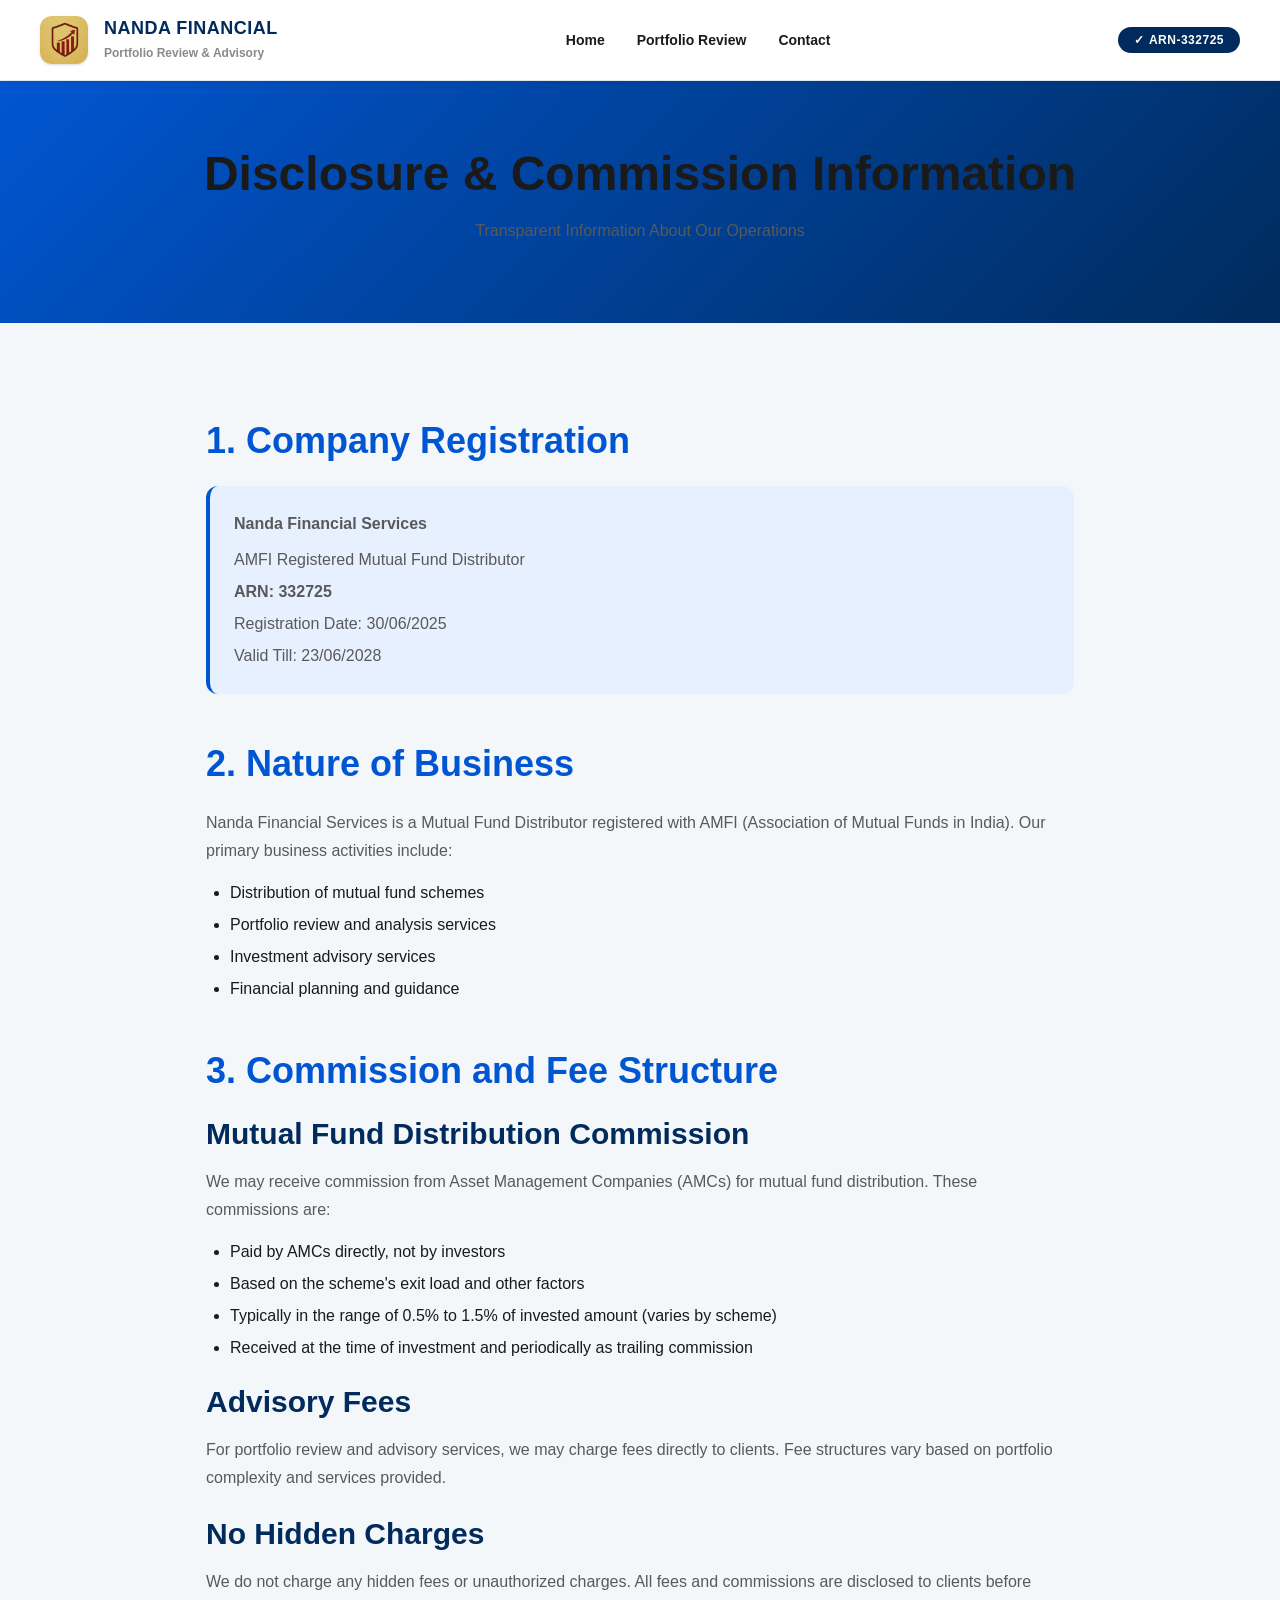
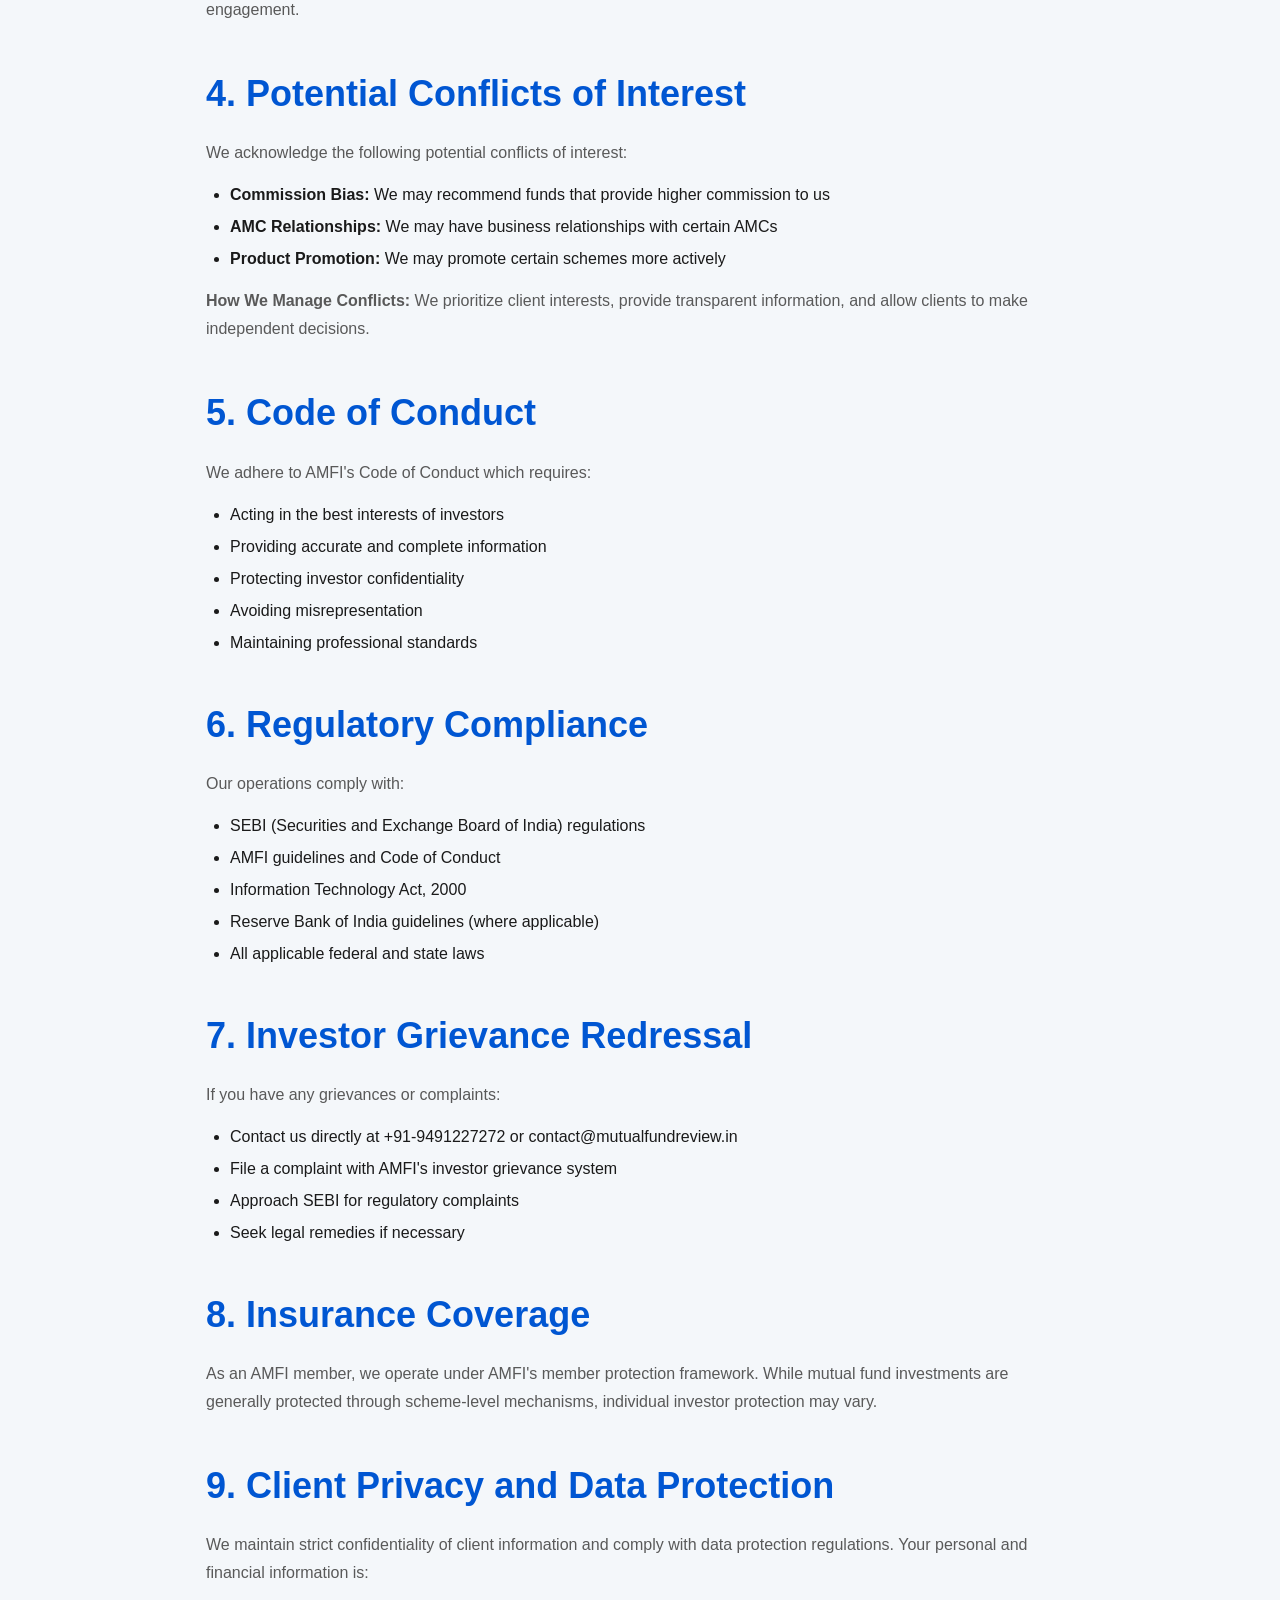
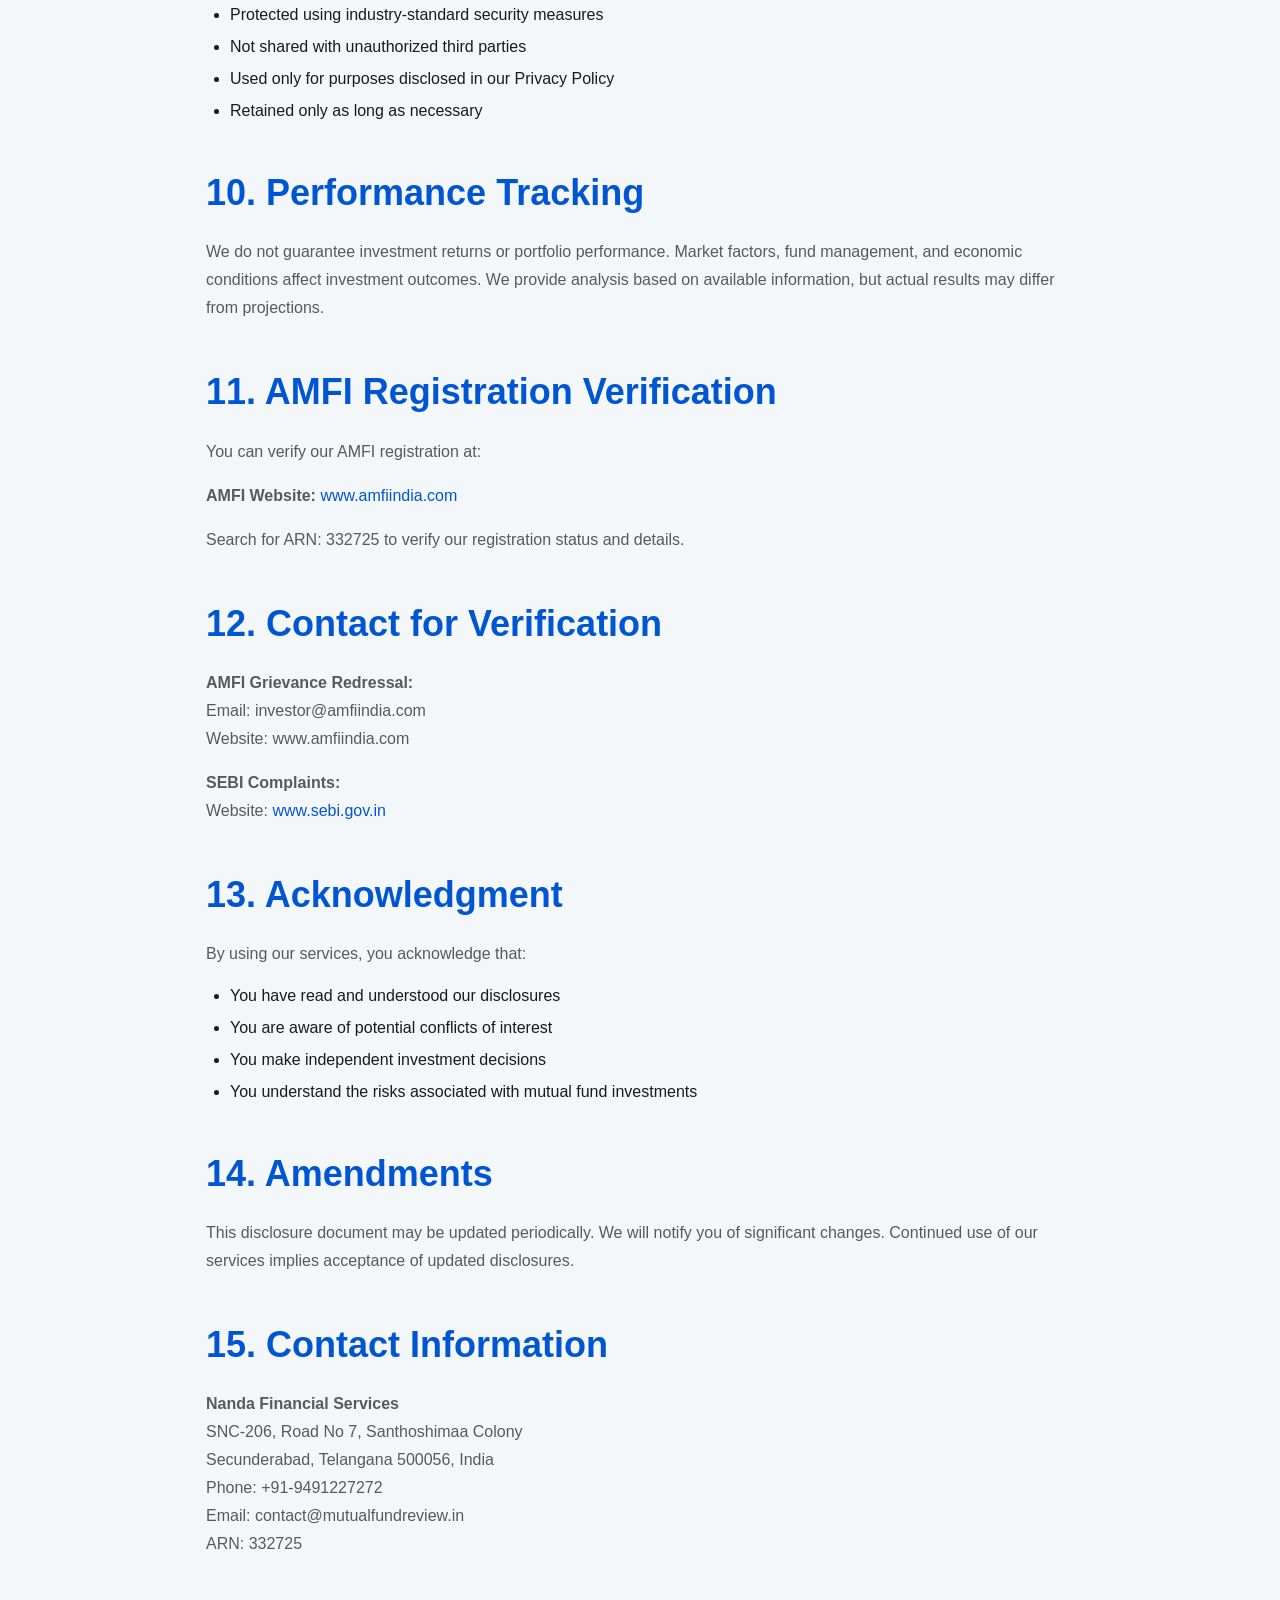
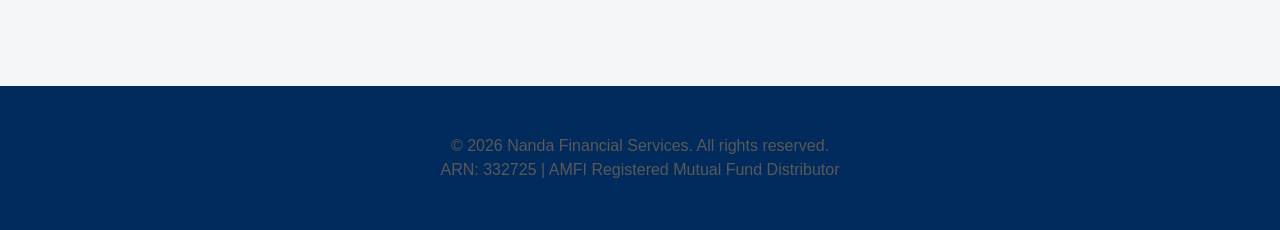
==== disclosure.html @ 4a1c80eb "Phase 6: Footer, Legal Pages, and SEO Enhancements - Create privacy-policy.html with comprehensive p" ====
<!DOCTYPE html>
<html lang="en">
<head>
    <meta charset="UTF-8">
    <meta name="viewport" content="width=device-width, initial-scale=1.0">
    <title>Disclosure & Commission Information | Nanda Financial Services</title>
    <meta name="description" content="Financial Disclosure and Commission Information for Nanda Financial Services. Transparent information about how we operate.">
    <link rel="canonical" href="https://www.mutualfundreview.in/disclosure.html">
    <link rel="stylesheet" href="css/design-system.css">
    <link rel="stylesheet" href="css/components.css">
    <link rel="stylesheet" href="css/layout.css">
    <link rel="stylesheet" href="css/navigation.css">
    <link rel="stylesheet" href="css/dark-mode.css">
    <style>
        .legal-content { max-width: 900px; margin: 0 auto; padding: var(--space-2xl) var(--space-md); }
        .legal-content h2 { margin-top: var(--space-2xl); margin-bottom: var(--space-lg); color: var(--primary); }
        .legal-content h3 { margin-top: var(--space-lg); margin-bottom: var(--space-md); color: var(--accent); }
        .legal-content p { margin-bottom: var(--space-md); line-height: var(--line-relaxed); }
        .legal-content ul { margin-left: var(--space-lg); margin-bottom: var(--space-md); }
        .legal-content li { margin-bottom: var(--space-sm); }
        .disclosure-box { background: var(--primary-light); border-left: 4px solid var(--primary); padding: var(--space-lg); border-radius: var(--radius-md); margin: var(--space-lg) 0; }
    </style>
</head>
<body>
    <header>
        <div class="header-container">
            <a href="/" class="logo-section">
                <img src="logo.jpg" alt="Nanda Financial Services Logo" style="width: 48px; height: 48px;">
                <div class="logo-text">
                    <h1>Nanda Financial</h1>
                    <p>Portfolio Review & Advisory</p>
                </div>
            </a>
            <nav class="header-nav">
                <a href="/">Home</a>
                <a href="/#portfolio-review">Portfolio Review</a>
                <a href="/#contact">Contact</a>
            </nav>
            <div class="header-cta">
                <span class="arn-badge">ARN-332725</span>
            </div>
        </div>
    </header>

    <section style="background: linear-gradient(135deg, var(--primary) 0%, var(--accent) 100%); color: var(--bg-white); padding: var(--space-3xl) var(--space-md); text-align: center;">
        <h1>Disclosure & Commission Information</h1>
        <p>Transparent Information About Our Operations</p>
    </section>

    <div class="legal-content">
        <h2>1. Company Registration</h2>
        <div class="disclosure-box">
            <p style="margin: 0;"><strong>Nanda Financial Services</strong></p>
            <p style="margin: var(--space-sm) 0 0 0;">AMFI Registered Mutual Fund Distributor</p>
            <p style="margin: var(--space-xs) 0 0 0;"><strong>ARN: 332725</strong></p>
            <p style="margin: var(--space-xs) 0 0 0;">Registration Date: 30/06/2025</p>
            <p style="margin: var(--space-xs) 0 0 0;">Valid Till: 23/06/2028</p>
        </div>

        <h2>2. Nature of Business</h2>
        <p>Nanda Financial Services is a Mutual Fund Distributor registered with AMFI (Association of Mutual Funds in India). Our primary business activities include:</p>
        <ul>
            <li>Distribution of mutual fund schemes</li>
            <li>Portfolio review and analysis services</li>
            <li>Investment advisory services</li>
            <li>Financial planning and guidance</li>
        </ul>

        <h2>3. Commission and Fee Structure</h2>
        <h3>Mutual Fund Distribution Commission</h3>
        <p>We may receive commission from Asset Management Companies (AMCs) for mutual fund distribution. These commissions are:</p>
        <ul>
            <li>Paid by AMCs directly, not by investors</li>
            <li>Based on the scheme's exit load and other factors</li>
            <li>Typically in the range of 0.5% to 1.5% of invested amount (varies by scheme)</li>
            <li>Received at the time of investment and periodically as trailing commission</li>
        </ul>

        <h3>Advisory Fees</h3>
        <p>For portfolio review and advisory services, we may charge fees directly to clients. Fee structures vary based on portfolio complexity and services provided.</p>

        <h3>No Hidden Charges</h3>
        <p>We do not charge any hidden fees or unauthorized charges. All fees and commissions are disclosed to clients before engagement.</p>

        <h2>4. Potential Conflicts of Interest</h2>
        <p>We acknowledge the following potential conflicts of interest:</p>
        <ul>
            <li><strong>Commission Bias:</strong> We may recommend funds that provide higher commission to us</li>
            <li><strong>AMC Relationships:</strong> We may have business relationships with certain AMCs</li>
            <li><strong>Product Promotion:</strong> We may promote certain schemes more actively</li>
        </ul>
        <p><strong>How We Manage Conflicts:</strong> We prioritize client interests, provide transparent information, and allow clients to make independent decisions.</p>

        <h2>5. Code of Conduct</h2>
        <p>We adhere to AMFI's Code of Conduct which requires:</p>
        <ul>
            <li>Acting in the best interests of investors</li>
            <li>Providing accurate and complete information</li>
            <li>Protecting investor confidentiality</li>
            <li>Avoiding misrepresentation</li>
            <li>Maintaining professional standards</li>
        </ul>

        <h2>6. Regulatory Compliance</h2>
        <p>Our operations comply with:</p>
        <ul>
            <li>SEBI (Securities and Exchange Board of India) regulations</li>
            <li>AMFI guidelines and Code of Conduct</li>
            <li>Information Technology Act, 2000</li>
            <li>Reserve Bank of India guidelines (where applicable)</li>
            <li>All applicable federal and state laws</li>
        </ul>

        <h2>7. Investor Grievance Redressal</h2>
        <p>If you have any grievances or complaints:</p>
        <ul>
            <li>Contact us directly at +91-9491227272 or contact@mutualfundreview.in</li>
            <li>File a complaint with AMFI's investor grievance system</li>
            <li>Approach SEBI for regulatory complaints</li>
            <li>Seek legal remedies if necessary</li>
        </ul>

        <h2>8. Insurance Coverage</h2>
        <p>As an AMFI member, we operate under AMFI's member protection framework. While mutual fund investments are generally protected through scheme-level mechanisms, individual investor protection may vary.</p>

        <h2>9. Client Privacy and Data Protection</h2>
        <p>We maintain strict confidentiality of client information and comply with data protection regulations. Your personal and financial information is:</p>
        <ul>
            <li>Protected using industry-standard security measures</li>
            <li>Not shared with unauthorized third parties</li>
            <li>Used only for purposes disclosed in our Privacy Policy</li>
            <li>Retained only as long as necessary</li>
        </ul>

        <h2>10. Performance Tracking</h2>
        <p>We do not guarantee investment returns or portfolio performance. Market factors, fund management, and economic conditions affect investment outcomes. We provide analysis based on available information, but actual results may differ from projections.</p>

        <h2>11. AMFI Registration Verification</h2>
        <p>You can verify our AMFI registration at:</p>
        <p><strong>AMFI Website:</strong> <a href="https://www.amfiindia.com" target="_blank">www.amfiindia.com</a></p>
        <p>Search for ARN: 332725 to verify our registration status and details.</p>

        <h2>12. Contact for Verification</h2>
        <p><strong>AMFI Grievance Redressal:</strong><br>
        Email: investor@amfiindia.com<br>
        Website: www.amfiindia.com</p>

        <p><strong>SEBI Complaints:</strong><br>
        Website: <a href="https://www.sebi.gov.in" target="blank">www.sebi.gov.in</a></p>

        <h2>13. Acknowledgment</h2>
        <p>By using our services, you acknowledge that:</p>
        <ul>
            <li>You have read and understood our disclosures</li>
            <li>You are aware of potential conflicts of interest</li>
            <li>You make independent investment decisions</li>
            <li>You understand the risks associated with mutual fund investments</li>
        </ul>

        <h2>14. Amendments</h2>
        <p>This disclosure document may be updated periodically. We will notify you of significant changes. Continued use of our services implies acceptance of updated disclosures.</p>

        <h2>15. Contact Information</h2>
        <p>
            <strong>Nanda Financial Services</strong><br>
            SNC-206, Road No 7, Santhoshimaa Colony<br>
            Secunderabad, Telangana 500056, India<br>
            Phone: +91-9491227272<br>
            Email: contact@mutualfundreview.in<br>
            ARN: 332725
        </p>
    </div>

    <footer style="background: var(--accent); color: var(--bg-white); padding: var(--space-2xl) var(--space-md); text-align: center; margin-top: var(--space-3xl);">
        <p style="margin: 0;">
            © 2026 Nanda Financial Services. All rights reserved.<br>
            ARN: 332725 | AMFI Registered Mutual Fund Distributor
        </p>
    </footer>
</body>
</html>
---- css/design-system.css ----
/* ========================================
   DESIGN SYSTEM - Foundation
   ======================================== */

:root {
  /* Color Palette - Financial Services Professional */
  --primary: #0056D2;           /* Professional Royal Blue - Trust */
  --primary-dark: #003fa3;      /* Darker shade for hover */
  --primary-light: #e6f0ff;     /* Light background */
  
  --secondary: #FF9900;         /* Wealth Gold - Accent */
  --secondary-dark: #cc7a00;    /* Darker shade */
  --secondary-light: #fff5e6;   /* Light background */
  
  --accent: #002B5C;            /* Deep Navy - Authority */
  --accent-light: #f0f4f8;      /* Light variant */
  
  --success: #00C853;           /* Growth Green */
  --success-dark: #008c35;      /* Darker green */
  --success-light: #e8f5e9;     /* Light background */
  
  --warning: #FFA500;           /* Warning Orange */
  --warning-light: #fff3e0;     /* Light background */
  
  --error: #d32f2f;             /* Error Red */
  --error-light: #ffebee;       /* Light background */
  
  --text-dark: #1A1A1A;         /* Primary text */
  --text-medium: #595959;       /* Secondary text */
  --text-light: #8a8a8a;        /* Tertiary text */
  --text-muted: #b0b0b0;        /* Muted text */
  
  --bg-white: #ffffff;          /* White background */
  --bg-light: #f4f7fa;          /* Light gray background */
  --bg-lighter: #fafbfc;        /* Lighter gray */
  --bg-dark: #0A192F;           /* Dark background */
  
  --border-light: #e2e8f0;      /* Light borders */
  --border-medium: #cbd5e1;     /* Medium borders */
  --border-dark: #64748b;       /* Dark borders */
  
  --glass: rgba(255, 255, 255, 0.95); /* Glassmorphism */
  --glass-dark: rgba(10, 25, 47, 0.95);
  
  /* Spacing Scale (8px base) */
  --space-xs: 0.25rem;          /* 4px */
  --space-sm: 0.5rem;           /* 8px */
  --space-md: 1rem;             /* 16px */
  --space-lg: 1.5rem;           /* 24px */
  --space-xl: 2rem;             /* 32px */
  --space-2xl: 3rem;            /* 48px */
  --space-3xl: 4rem;            /* 64px */
  --space-4xl: 6rem;            /* 96px */
  
  /* Typography Scale */
  --text-xs: 0.75rem;           /* 12px */
  --text-sm: 0.875rem;          /* 14px */
  --text-base: 1rem;            /* 16px */
  --text-lg: 1.125rem;          /* 18px */
  --text-xl: 1.25rem;           /* 20px */
  --text-2xl: 1.5rem;           /* 24px */
  --text-3xl: 1.875rem;         /* 30px */
  --text-4xl: 2.25rem;          /* 36px */
  --text-5xl: 3rem;             /* 48px */
  --text-6xl: 3.75rem;          /* 60px */
  
  /* Line Height */
  --line-tight: 1.2;
  --line-normal: 1.5;
  --line-relaxed: 1.75;
  --line-loose: 2;
  
  /* Font Weight */
  --fw-light: 300;
  --fw-normal: 400;
  --fw-medium: 500;
  --fw-semibold: 600;
  --fw-bold: 700;
  --fw-extrabold: 800;
  
  /* Border Radius */
  --radius-none: 0;
  --radius-sm: 0.375rem;        /* 6px */
  --radius-md: 0.75rem;         /* 12px */
  --radius-lg: 1.5rem;          /* 24px */
  --radius-xl: 2rem;            /* 32px */
  --radius-full: 9999px;        /* Full round */
  
  /* Shadows */
  --shadow-xs: 0 1px 2px 0 rgba(0, 0, 0, 0.05);
  --shadow-sm: 0 1px 3px 0 rgba(0, 0, 0, 0.1), 0 1px 2px 0 rgba(0, 0, 0, 0.06);
  --shadow-md: 0 4px 6px -1px rgba(0, 0, 0, 0.1), 0 2px 4px -1px rgba(0, 0, 0, 0.06);
  --shadow-lg: 0 10px 15px -3px rgba(0, 0, 0, 0.1), 0 4px 6px -2px rgba(0, 0, 0, 0.05);
  --shadow-xl: 0 20px 25px -5px rgba(0, 0, 0, 0.1), 0 10px 10px -5px rgba(0, 0, 0, 0.04);
  --shadow-2xl: 0 25px 50px -12px rgba(0, 0, 0, 0.15);
  
  /* Transitions */
  --transition-fast: 150ms cubic-bezier(0.4, 0, 0.2, 1);
  --transition-base: 200ms cubic-bezier(0.4, 0, 0.2, 1);
  --transition-slow: 300ms cubic-bezier(0.4, 0, 0.2, 1);
  
  /* Z-index Scale */
  --z-hide: -1;
  --z-base: 0;
  --z-dropdown: 100;
  --z-sticky: 500;
  --z-fixed: 1000;
  --z-modal-bg: 1100;
  --z-modal: 1200;
  --z-tooltip: 1300;
  
  /* Breakpoints (Mobile First) */
  --breakpoint-sm: 640px;       /* Small devices */
  --breakpoint-md: 768px;       /* Tablets */
  --breakpoint-lg: 1024px;      /* Desktops */
  --breakpoint-xl: 1280px;      /* Large desktops */
  --breakpoint-2xl: 1536px;     /* Extra large desktops */
}

/* Dark Mode Variables */
@media (prefers-color-scheme: dark) {
  :root {
    --text-dark: #f0f0f0;
    --text-medium: #b0b0b0;
    --text-light: #808080;
    --bg-white: #1a1a1a;
    --bg-light: #2d2d2d;
    --bg-lighter: #3a3a3a;
    --border-light: #404040;
    --border-medium: #505050;
    --glass: rgba(26, 26, 26, 0.95);
  }
}

/* Reduced Motion Support */
@media (prefers-reduced-motion: reduce) {
  :root {
    --transition-fast: 0ms;
    --transition-base: 0ms;
    --transition-slow: 0ms;
  }
}

/* ========================================
   RESET & BASE STYLES
   ======================================== */

* {
  margin: 0;
  padding: 0;
  box-sizing: border-box;
}

html {
  scroll-behavior: smooth;
  -webkit-font-smoothing: antialiased;
  -moz-osx-font-smoothing: grayscale;
}

body {
  font-family: -apple-system, BlinkMacSystemFont, 'Segoe UI', 'Roboto', 'Oxygen',
    'Ubuntu', 'Cantarell', 'Fira Sans', 'Droid Sans', 'Helvetica Neue',
    'Inter', sans-serif;
  font-size: var(--text-base);
  line-height: var(--line-normal);
  color: var(--text-dark);
  background-color: var(--bg-light);
  overflow-x: hidden;
}

/* Typography */
h1, h2, h3, h4, h5, h6 {
  font-weight: var(--fw-bold);
  line-height: var(--line-tight);
  color: var(--text-dark);
  margin-bottom: var(--space-md);
}

h1 { font-size: var(--text-5xl); }
h2 { font-size: var(--text-4xl); }
h3 { font-size: var(--text-3xl); }
h4 { font-size: var(--text-2xl); }
h5 { font-size: var(--text-xl); }
h6 { font-size: var(--text-lg); }

p {
  margin-bottom: var(--space-md);
  color: var(--text-medium);
}

a {
  color: var(--primary);
  text-decoration: none;
  transition: color var(--transition-base);
}

a:hover {
  color: var(--primary-dark);
  text-decoration: underline;
}

strong, b {
  font-weight: var(--fw-bold);
}

em, i {
  font-style: italic;
}

code, pre {
  font-family: 'Monaco', 'Courier New', monospace;
  background-color: var(--bg-lighter);
  padding: var(--space-xs) var(--space-sm);
  border-radius: var(--radius-sm);
  font-size: var(--text-sm);
}

pre {
  padding: var(--space-md);
  overflow-x: auto;
}

ul, ol {
  margin-left: var(--space-lg);
  margin-bottom: var(--space-md);
}

li {
  margin-bottom: var(--space-sm);
}

img {
  max-width: 100%;
  height: auto;
  display: block;
}

button, input, textarea, select {
  font-family: inherit;
  font-size: inherit;
}

button {
  cursor: pointer;
}

input:focus,
textarea:focus,
select:focus,
button:focus {
  outline: 2px solid var(--primary);
  outline-offset: 2px;
}

/* Utility Classes */
.container {
  width: 100%;
  max-width: 1200px;
  margin-left: auto;
  margin-right: auto;
  padding-left: var(--space-md);
  padding-right: var(--space-md);
}

.container-sm {
  max-width: 640px;
}

.container-md {
  max-width: 896px;
}

.container-lg {
  max-width: 1200px;
}

.sr-only {
  position: absolute;
  width: 1px;
  height: 1px;
  padding: 0;
  margin: -1px;
  overflow: hidden;
  clip: rect(0, 0, 0, 0);
  white-space: nowrap;
  border-width: 0;
}

.visually-hidden {
  display: none !important;
}

/* Focus Visible (keyboard navigation) */
:focus-visible {
  outline: 2px solid var(--primary);
  outline-offset: 2px;
}

button:focus-visible,
a:focus-visible,
input:focus-visible {
  outline: 2px solid var(--primary);
  outline-offset: 2px;
}
---- css/components.css ----
/* ========================================
   COMPONENTS - Reusable UI Elements
   ======================================== */

/* ========== BUTTONS ========== */

.btn {
  display: inline-flex;
  align-items: center;
  justify-content: center;
  gap: var(--space-sm);
  padding: var(--space-md) var(--space-lg);
  font-size: var(--text-base);
  font-weight: var(--fw-semibold);
  border-radius: var(--radius-md);
  border: 2px solid transparent;
  cursor: pointer;
  transition: all var(--transition-base);
  text-decoration: none;
  white-space: nowrap;
  user-select: none;
}

.btn:disabled {
  opacity: 0.5;
  cursor: not-allowed;
}

/* Primary Button */
.btn-primary {
  background-color: var(--primary);
  color: var(--bg-white);
  box-shadow: var(--shadow-md);
}

.btn-primary:hover:not(:disabled) {
  background-color: var(--primary-dark);
  transform: translateY(-2px);
  box-shadow: var(--shadow-lg);
}

.btn-primary:active:not(:disabled) {
  transform: translateY(0);
}

/* Secondary Button */
.btn-secondary {
  background-color: var(--bg-light);
  color: var(--primary);
  border-color: var(--primary);
}

.btn-secondary:hover:not(:disabled) {
  background-color: var(--primary-light);
}

/* WhatsApp Button */
.btn-whatsapp {
  background-color: #25D366;
  color: var(--bg-white);
  box-shadow: var(--shadow-md);
}

.btn-whatsapp:hover:not(:disabled) {
  background-color: #1da851;
  transform: translateY(-2px);
  box-shadow: var(--shadow-lg);
}

/* Ghost Button */
.btn-ghost {
  background-color: transparent;
  color: var(--primary);
  border-color: var(--primary);
}

.btn-ghost:hover:not(:disabled) {
  background-color: var(--primary-light);
}

/* Button Sizes */
.btn-sm {
  padding: var(--space-sm) var(--space-md);
  font-size: var(--text-sm);
}

.btn-lg {
  padding: var(--space-lg) var(--space-xl);
  font-size: var(--text-lg);
}

.btn-block {
  width: 100%;
}

/* Loading State */
.btn.is-loading {
  position: relative;
  color: transparent;
}

.btn.is-loading::after {
  content: '';
  position: absolute;
  width: 16px;
  height: 16px;
  border: 2px solid currentColor;
  border-right-color: transparent;
  border-radius: 50%;
  animation: spin 0.6s linear infinite;
}

@keyframes spin {
  to { transform: rotate(360deg); }
}

/* ========== CARDS ========== */

.card {
  background-color: var(--bg-white);
  border-radius: var(--radius-lg);
  padding: var(--space-xl);
  box-shadow: var(--shadow-sm);
  border: 1px solid var(--border-light);
  transition: all var(--transition-base);
}

.card:hover {
  box-shadow: var(--shadow-md);
  transform: translateY(-4px);
}

.card-header {
  margin-bottom: var(--space-lg);
  padding-bottom: var(--space-lg);
  border-bottom: 1px solid var(--border-light);
}

.card-header h3 {
  margin-bottom: var(--space-sm);
}

.card-header p {
  font-size: var(--text-sm);
  color: var(--text-light);
  margin-bottom: 0;
}

.card-body {
  margin-bottom: var(--space-lg);
}

.card-footer {
  padding-top: var(--space-lg);
  border-top: 1px solid var(--border-light);
}

/* Card Variants */
.card-primary {
  border-left: 4px solid var(--primary);
}

.card-success {
  border-left: 4px solid var(--success);
}

.card-warning {
  border-left: 4px solid var(--warning);
}

.card-error {
  border-left: 4px solid var(--error);
}

/* ========== FORMS ========== */

.form-group {
  margin-bottom: var(--space-lg);
}

.form-group:last-child {
  margin-bottom: 0;
}

label {
  display: block;
  font-size: var(--text-sm);
  font-weight: var(--fw-semibold);
  margin-bottom: var(--space-sm);
  color: var(--text-dark);
}

label .required {
  color: var(--error);
}

input[type='text'],
input[type='email'],
input[type='tel'],
input[type='number'],
input[type='date'],
input[type='password'],
textarea,
select {
  width: 100%;
  padding: var(--space-md);
  font-size: var(--text-base);
  border: 2px solid var(--border-light);
  border-radius: var(--radius-md);
  background-color: var(--bg-white);
  color: var(--text-dark);
  transition: all var(--transition-base);
}

input[type='text']:focus,
input[type='email']:focus,
input[type='tel']:focus,
input[type='number']:focus,
input[type='date']:focus,
input[type='password']:focus,
textarea:focus,
select:focus {
  border-color: var(--primary);
  background-color: var(--primary-light);
}

input[type='text']:disabled,
input[type='email']:disabled,
textarea:disabled,
select:disabled {
  background-color: var(--bg-lighter);
  color: var(--text-light);
  cursor: not-allowed;
}

textarea {
  resize: vertical;
  min-height: 120px;
  font-family: inherit;
}

/* Form Error State */
.form-group.error input,
.form-group.error textarea,
.form-group.error select {
  border-color: var(--error);
}

.form-error {
  display: block;
  font-size: var(--text-sm);
  color: var(--error);
  margin-top: var(--space-xs);
}

.form-help {
  display: block;
  font-size: var(--text-sm);
  color: var(--text-light);
  margin-top: var(--space-xs);
}

/* Checkbox & Radio */
.checkbox-group,
.radio-group {
  margin-bottom: var(--space-lg);
}

.checkbox-item,
.radio-item {
  display: flex;
  align-items: center;
  margin-bottom: var(--space-md);
}

input[type='checkbox'],
input[type='radio'] {
  width: 20px;
  height: 20px;
  margin-right: var(--space-md);
  cursor: pointer;
}

.checkbox-item label,
.radio-item label {
  margin-bottom: 0;
  cursor: pointer;
}

/* ========== ALERTS ========== */

.alert {
  padding: var(--space-md) var(--space-lg);
  border-radius: var(--radius-md);
  margin-bottom: var(--space-lg);
  display: flex;
  align-items: flex-start;
  gap: var(--space-md);
}

.alert-success {
  background-color: var(--success-light);
  color: var(--success-dark);
  border-left: 4px solid var(--success);
}

.alert-warning {
  background-color: var(--warning-light);
  color: #8b4e1f;
  border-left: 4px solid var(--warning);
}

.alert-error {
  background-color: var(--error-light);
  color: #c62828;
  border-left: 4px solid var(--error);
}

.alert-info {
  background-color: var(--primary-light);
  color: #003fa3;
  border-left: 4px solid var(--primary);
}

.alert-icon {
  flex-shrink: 0;
  width: 24px;
  height: 24px;
  display: flex;
  align-items: center;
  justify-content: center;
}

.alert-content {
  flex: 1;
}

.alert-close {
  flex-shrink: 0;
  background: none;
  border: none;
  font-size: var(--text-lg);
  cursor: pointer;
  padding: 0;
  color: inherit;
}

/* ========== BADGES ========== */

.badge {
  display: inline-block;
  padding: var(--space-xs) var(--space-md);
  font-size: var(--text-xs);
  font-weight: var(--fw-semibold);
  border-radius: var(--radius-full);
  white-space: nowrap;
  text-transform: uppercase;
  letter-spacing: 0.5px;
}

.badge-primary {
  background-color: var(--primary-light);
  color: var(--primary);
}

.badge-success {
  background-color: var(--success-light);
  color: var(--success);
}

.badge-warning {
  background-color: var(--warning-light);
  color: var(--warning);
}

.badge-error {
  background-color: var(--error-light);
  color: var(--error);
}

.badge-secondary {
  background-color: var(--bg-lighter);
  color: var(--text-medium);
}

/* ========== PROGRESS BAR ========== */

.progress {
  width: 100%;
  height: 8px;
  background-color: var(--bg-lighter);
  border-radius: var(--radius-full);
  overflow: hidden;
  margin-bottom: var(--space-lg);
}

.progress-bar {
  height: 100%;
  background-color: var(--primary);
  border-radius: var(--radius-full);
  transition: width var(--transition-base);
  width: 0%;
}

.progress-bar.success {
  background-color: var(--success);
}

.progress-bar.warning {
  background-color: var(--warning);
}

.progress-bar.error {
  background-color: var(--error);
}

/* ========== TOOLTIPS ========== */

.tooltip {
  position: relative;
  display: inline-block;
}

.tooltip .tooltip-text {
  visibility: hidden;
  background-color: var(--text-dark);
  color: var(--bg-white);
  text-align: center;
  padding: var(--space-sm) var(--space-md);
  border-radius: var(--radius-sm);
  position: absolute;
  z-index: var(--z-tooltip);
  bottom: 125%;
  left: 50%;
  transform: translateX(-50%);
  white-space: nowrap;
  font-size: var(--text-sm);
  box-shadow: var(--shadow-md);
  opacity: 0;
  transition: opacity var(--transition-base);
}

.tooltip .tooltip-text::after {
  content: '';
  position: absolute;
  top: 100%;
  left: 50%;
  transform: translateX(-50%);
  border: 5px solid transparent;
  border-top-color: var(--text-dark);
}

.tooltip:hover .tooltip-text {
  visibility: visible;
  opacity: 1;
}

/* ========== TAGS ========== */

.tag {
  display: inline-block;
  padding: var(--space-xs) var(--space-md);
  font-size: var(--text-sm);
  border-radius: var(--radius-full);
  background-color: var(--bg-lighter);
  color: var(--text-dark);
  white-space: nowrap;
}

.tag-primary {
  background-color: var(--primary-light);
  color: var(--primary);
}

.tag-success {
  background-color: var(--success-light);
  color: var(--success);
}
---- css/layout.css ----
/* ========================================
   LAYOUT - Grid, Flexbox, Responsive
   ======================================== */

/* ========== GRID SYSTEM ========== */

.grid {
  display: grid;
  gap: var(--space-lg);
}

.grid-cols-1 {
  grid-template-columns: repeat(1, minmax(0, 1fr));
}

.grid-cols-2 {
  grid-template-columns: repeat(2, minmax(0, 1fr));
}

.grid-cols-3 {
  grid-template-columns: repeat(3, minmax(0, 1fr));
}

.grid-cols-4 {
  grid-template-columns: repeat(4, minmax(0, 1fr));
}

.grid-auto {
  grid-template-columns: repeat(auto-fit, minmax(300px, 1fr));
}

.grid-auto-sm {
  grid-template-columns: repeat(auto-fit, minmax(200px, 1fr));
}

.grid-auto-lg {
  grid-template-columns: repeat(auto-fit, minmax(400px, 1fr));
}

.gap-xs {
  gap: var(--space-xs);
}

.gap-sm {
  gap: var(--space-sm);
}

.gap-md {
  gap: var(--space-md);
}

.gap-lg {
  gap: var(--space-lg);
}

.gap-xl {
  gap: var(--space-xl);
}

/* ========== FLEXBOX ========== */

.flex {
  display: flex;
}

.flex-col {
  flex-direction: column;
}

.flex-row {
  flex-direction: row;
}

.flex-wrap {
  flex-wrap: wrap;
}

.flex-nowrap {
  flex-wrap: nowrap;
}

.justify-start {
  justify-content: flex-start;
}

.justify-center {
  justify-content: center;
}

.justify-end {
  justify-content: flex-end;
}

.justify-between {
  justify-content: space-between;
}

.justify-around {
  justify-content: space-around;
}

.justify-evenly {
  justify-content: space-evenly;
}

.items-start {
  align-items: flex-start;
}

.items-center {
  align-items: center;
}

.items-end {
  align-items: flex-end;
}

.items-baseline {
  align-items: baseline;
}

.items-stretch {
  align-items: stretch;
}

.flex-1 {
  flex: 1;
}

.flex-auto {
  flex: auto;
}

.flex-none {
  flex: none;
}

/* ========== SPACING ========== */

.m-0 { margin: 0; }
.m-xs { margin: var(--space-xs); }
.m-sm { margin: var(--space-sm); }
.m-md { margin: var(--space-md); }
.m-lg { margin: var(--space-lg); }
.m-xl { margin: var(--space-xl); }

.mt-0 { margin-top: 0; }
.mt-xs { margin-top: var(--space-xs); }
.mt-sm { margin-top: var(--space-sm); }
.mt-md { margin-top: var(--space-md); }
.mt-lg { margin-top: var(--space-lg); }
.mt-xl { margin-top: var(--space-xl); }
.mt-2xl { margin-top: var(--space-2xl); }
.mt-3xl { margin-top: var(--space-3xl); }

.mb-0 { margin-bottom: 0; }
.mb-xs { margin-bottom: var(--space-xs); }
.mb-sm { margin-bottom: var(--space-sm); }
.mb-md { margin-bottom: var(--space-md); }
.mb-lg { margin-bottom: var(--space-lg); }
.mb-xl { margin-bottom: var(--space-xl); }
.mb-2xl { margin-bottom: var(--space-2xl); }

.mx-auto {
  margin-left: auto;
  margin-right: auto;
}

.px-sm { padding-left: var(--space-sm); padding-right: var(--space-sm); }
.px-md { padding-left: var(--space-md); padding-right: var(--space-md); }
.px-lg { padding-left: var(--space-lg); padding-right: var(--space-lg); }
.px-xl { padding-left: var(--space-xl); padding-right: var(--space-xl); }

.py-sm { padding-top: var(--space-sm); padding-bottom: var(--space-sm); }
.py-md { padding-top: var(--space-md); padding-bottom: var(--space-md); }
.py-lg { padding-top: var(--space-lg); padding-bottom: var(--space-lg); }
.py-xl { padding-top: var(--space-xl); padding-bottom: var(--space-xl); }
.py-2xl { padding-top: var(--space-2xl); padding-bottom: var(--space-2xl); }

/* ========== DISPLAY ========== */

.block {
  display: block;
}

.inline-block {
  display: inline-block;
}

.inline {
  display: inline;
}

.hidden {
  display: none;
}

.visible {
  visibility: visible;
}

.invisible {
  visibility: hidden;
}

/* ========== SECTIONS ========== */

section {
  padding: var(--space-3xl) var(--space-md);
}

section.hero {
  padding: var(--space-4xl) var(--space-md);
}

section.small {
  padding: var(--space-2xl) var(--space-md);
}

/* ========== RESPONSIVE UTILITIES ========== */

/* Mobile First: Show by default, hide larger screens */
.hide-sm {
  display: block;
}

.show-md {
  display: none;
}

.show-lg {
  display: none;
}

/* Tablet and up */
@media (min-width: 768px) {
  .grid-cols-2 {
    grid-template-columns: repeat(2, minmax(0, 1fr));
  }
  
  .show-md {
    display: block;
  }
  
  .hide-md {
    display: none;
  }
  
  section {
    padding: var(--space-3xl) var(--space-xl);
  }
  
  section.hero {
    padding: var(--space-4xl) var(--space-xl);
  }
}

/* Desktop and up */
@media (min-width: 1024px) {
  .grid-cols-3 {
    grid-template-columns: repeat(3, minmax(0, 1fr));
  }
  
  .show-lg {
    display: block;
  }
  
  .hide-lg {
    display: none;
  }
  
  section {
    padding: var(--space-4xl) var(--space-2xl);
  }
  
  section.hero {
    padding: var(--space-4xl) var(--space-2xl);
  }
}

/* ========== TEXT UTILITIES ========== */

.text-center {
  text-align: center;
}

.text-left {
  text-align: left;
}

.text-right {
  text-align: right;
}

.text-justify {
  text-align: justify;
}

.text-primary {
  color: var(--primary);
}

.text-secondary {
  color: var(--secondary);
}

.text-success {
  color: var(--success);
}

.text-error {
  color: var(--error);
}

.text-muted {
  color: var(--text-light);
}

.text-xs {
  font-size: var(--text-xs);
}

.text-sm {
  font-size: var(--text-sm);
}

.text-base {
  font-size: var(--text-base);
}

.text-lg {
  font-size: var(--text-lg);
}

.text-xl {
  font-size: var(--text-xl);
}

.text-2xl {
  font-size: var(--text-2xl);
}

.text-bold {
  font-weight: var(--fw-bold);
}

.text-semibold {
  font-weight: var(--fw-semibold);
}

.text-normal {
  font-weight: var(--fw-normal);
}

.line-clamp-1 {
  overflow: hidden;
  display: -webkit-box;
  -webkit-line-clamp: 1;
  -webkit-box-orient: vertical;
}

.line-clamp-2 {
  overflow: hidden;
  display: -webkit-box;
  -webkit-line-clamp: 2;
  -webkit-box-orient: vertical;
}

/* ========== BACKGROUND ========== */

.bg-white {
  background-color: var(--bg-white);
}

.bg-light {
  background-color: var(--bg-light);
}

.bg-primary {
  background-color: var(--primary);
  color: var(--bg-white);
}

.bg-success {
  background-color: var(--success);
  color: var(--bg-white);
}

.bg-gradient {
  background: linear-gradient(135deg, var(--primary) 0%, var(--accent) 100%);
  color: var(--bg-white);
}

/* ========== BORDER ========== */

.border {
  border: 1px solid var(--border-light);
}

.border-top {
  border-top: 1px solid var(--border-light);
}

.border-bottom {
  border-bottom: 1px solid var(--border-light);
}

.border-left {
  border-left: 4px solid var(--border-light);
}

.border-primary {
  border-color: var(--primary);
}

.rounded {
  border-radius: var(--radius-md);
}

.rounded-lg {
  border-radius: var(--radius-lg);
}

.rounded-full {
  border-radius: var(--radius-full);
}

/* ========== SHADOWS ========== */

.shadow-sm {
  box-shadow: var(--shadow-sm);
}

.shadow-md {
  box-shadow: var(--shadow-md);
}

.shadow-lg {
  box-shadow: var(--shadow-lg);
}

/* ========== OVERFLOW ========== */

.overflow-hidden {
  overflow: hidden;
}

.overflow-auto {
  overflow: auto;
}

.overflow-x-auto {
  overflow-x: auto;
}

/* ========== MAX-WIDTH ========== */

.max-w-sm {
  max-width: 640px;
}

.max-w-md {
  max-width: 896px;
}

.max-w-lg {
  max-width: 1200px;
}

.max-w-full {
  max-width: 100%;
}
---- css/navigation.css ----
/* ========================================
   NAVIGATION - Header & Mobile Menu
   ======================================== */

header {
  background: var(--glass);
  backdrop-filter: blur(12px);
  padding: var(--space-md) var(--space-md);
  position: sticky;
  top: 0;
  z-index: var(--z-sticky);
  border-bottom: 1px solid var(--border-light);
  box-shadow: 0 2px 8px rgba(0, 0, 0, 0.05);
  transition: all var(--transition-base);
}

header.scrolled {
  box-shadow: var(--shadow-md);
}

.header-container {
  max-width: 1200px;
  margin: 0 auto;
  display: flex;
  justify-content: space-between;
  align-items: center;
  gap: var(--space-lg);
}

/* Logo Section */
.logo-section {
  display: flex;
  align-items: center;
  gap: var(--space-md);
  flex-shrink: 0;
  text-decoration: none;
  color: var(--accent);
  transition: opacity var(--transition-base);
}

.logo-section:hover {
  opacity: 0.8;
}

.logo-section img {
  width: 48px;
  height: 48px;
  border-radius: var(--radius-md);
  box-shadow: var(--shadow-sm);
  object-fit: contain;
}

.logo-text {
  display: flex;
  flex-direction: column;
  gap: var(--space-xs);
}

.logo-text h1 {
  font-size: var(--text-base);
  font-weight: var(--fw-extrabold);
  text-transform: uppercase;
  letter-spacing: 0.5px;
  margin: 0;
  color: var(--accent);
}

.logo-text p {
  font-size: var(--text-xs);
  color: var(--text-light);
  font-weight: var(--fw-semibold);
  margin: 0;
}

/* Desktop Navigation */
.header-nav {
  display: none;
  gap: var(--space-xl);
  align-items: center;
}

.header-nav a {
  font-size: var(--text-sm);
  font-weight: var(--fw-semibold);
  color: var(--text-dark);
  text-decoration: none;
  position: relative;
  transition: color var(--transition-base);
  white-space: nowrap;
}

.header-nav a::after {
  content: '';
  position: absolute;
  bottom: -4px;
  left: 0;
  width: 0;
  height: 2px;
  background-color: var(--primary);
  transition: width var(--transition-base);
}

.header-nav a:hover {
  color: var(--primary);
}

.header-nav a:hover::after {
  width: 100%;
}

/* Mobile Menu Button */
.menu-toggle {
  display: flex;
  flex-direction: column;
  justify-content: center;
  align-items: center;
  width: 40px;
  height: 40px;
  background: none;
  border: none;
  cursor: pointer;
  gap: 6px;
  padding: 0;
  z-index: var(--z-fixed) + 1;
}

.menu-toggle span {
  width: 24px;
  height: 2px;
  background-color: var(--text-dark);
  border-radius: 1px;
  transition: all var(--transition-base);
  transform-origin: center;
}

.menu-toggle.active span:nth-child(1) {
  transform: rotate(45deg) translateY(10px);
}

.menu-toggle.active span:nth-child(2) {
  opacity: 0;
}

.menu-toggle.active span:nth-child(3) {
  transform: rotate(-45deg) translateY(-10px);
}

/* Mobile Navigation Menu */
.mobile-menu {
  display: none;
  position: fixed;
  top: 60px;
  left: 0;
  right: 0;
  bottom: 0;
  background-color: var(--bg-white);
  z-index: var(--z-sticky) - 1;
  overflow-y: auto;
  padding: var(--space-lg) var(--space-md);
}

.mobile-menu.active {
  display: block;
  animation: slideDown var(--transition-base);
}

@keyframes slideDown {
  from {
    opacity: 0;
    transform: translateY(-10px);
  }
  to {
    opacity: 1;
    transform: translateY(0);
  }
}

.mobile-menu-nav {
  display: flex;
  flex-direction: column;
  gap: var(--space-md);
  margin-bottom: var(--space-2xl);
}

.mobile-menu-nav a {
  font-size: var(--text-lg);
  font-weight: var(--fw-semibold);
  color: var(--text-dark);
  text-decoration: none;
  padding: var(--space-md) 0;
  border-bottom: 1px solid var(--border-light);
  transition: color var(--transition-base);
  display: block;
}

.mobile-menu-nav a:hover {
  color: var(--primary);
}

.mobile-menu-cta {
  display: flex;
  flex-direction: column;
  gap: var(--space-md);
  padding-top: var(--space-xl);
  border-top: 1px solid var(--border-light);
}

/* Header CTA */
.header-cta {
  display: flex;
  align-items: center;
  gap: var(--space-md);
  flex-shrink: 0;
}

.arn-badge {
  display: inline-flex;
  align-items: center;
  gap: var(--space-xs);
  background: var(--accent);
  color: var(--bg-white);
  padding: var(--space-xs) var(--space-md);
  border-radius: var(--radius-full);
  font-size: var(--text-xs);
  font-weight: var(--fw-semibold);
  text-transform: uppercase;
  letter-spacing: 0.5px;
  white-space: nowrap;
}

.arn-badge::before {
  content: '✓';
  font-weight: bold;
}

/* Doodle Bar - Announcement */
.doodle-bar {
  background: linear-gradient(90deg, #fff5f0 0%, #fffbe6 100%);
  padding: var(--space-md);
  text-align: center;
  font-size: var(--text-sm);
  font-weight: var(--fw-semibold);
  color: #856404;
  border-bottom: 1px solid var(--border-light);
  animation: slideDown var(--transition-slow);
}

.doodle-bar.hidden {
  display: none;
}

/* Responsive: Tablet and up */
@media (min-width: 768px) {
  header {
    padding: var(--space-md) var(--space-xl);
  }
  
  .header-container {
    gap: var(--space-2xl);
  }
  
  .logo-text h1 {
    font-size: var(--text-lg);
  }
  
  .header-nav {
    display: flex;
  }
  
  .menu-toggle {
    display: none;
  }
  
  .mobile-menu {
    display: none !important;
  }
  
  .header-cta {
    gap: var(--space-lg);
  }
}

/* Sticky Mobile CTA Button */
.sticky-cta {
  position: fixed;
  bottom: 0;
  left: 0;
  right: 0;
  background: var(--primary);
  color: var(--bg-white);
  padding: var(--space-md);
  text-align: center;
  z-index: var(--z-fixed);
  box-shadow: var(--shadow-lg);
  animation: slideUp var(--transition-base);
  display: none;
}

.sticky-cta.active {
  display: block;
}

.sticky-cta.hidden {
  display: none;
}

@keyframes slideUp {
  from {
    transform: translateY(100%);
  }
  to {
    transform: translateY(0);
  }
}

.sticky-cta button {
  width: 100%;
  padding: var(--space-md) var(--space-lg);
  font-size: var(--text-base);
  font-weight: var(--fw-bold);
  background: var(--secondary);
  color: var(--bg-white);
  border: none;
  border-radius: var(--radius-md);
  cursor: pointer;
  transition: all var(--transition-base);
}

.sticky-cta button:hover {
  background: var(--secondary-dark);
  transform: scale(1.02);
}

/* Adjust body padding when sticky CTA is active */
body.sticky-cta-active {
  padding-bottom: 70px;
}

@media (min-width: 768px) {
  .sticky-cta {
    display: none !important;
  }
  
  body.sticky-cta-active {
    padding-bottom: 0;
  }
}
---- css/dark-mode.css ----
/* ========================================
   DARK MODE - Theme Toggle Support
   ======================================== */

/* Light Mode (Default) */
:root {
  color-scheme: light;
}

/* Dark Mode Support */
@media (prefers-color-scheme: dark) {
  :root {
    color-scheme: dark;
  }
}

/* Explicit Dark Mode Class */
body.dark-mode {
  --text-dark: #f0f0f0;
  --text-medium: #b0b0b0;
  --text-light: #808080;
  --text-muted: #606060;
  
  --bg-white: #1a1a1a;
  --bg-light: #2d2d2d;
  --bg-lighter: #3a3a3a;
  --bg-dark: #0A192F;
  
  --border-light: #404040;
  --border-medium: #505050;
  --border-dark: #707070;
  
  --glass: rgba(26, 26, 26, 0.95);
  --glass-dark: rgba(10, 25, 47, 0.95);
  
  color-scheme: dark;
}

/* Dark Mode - Component Overrides */
body.dark-mode .card {
  background-color: var(--bg-white);
  border-color: var(--border-light);
}

body.dark-mode .card:hover {
  background-color: var(--bg-light);
}

body.dark-mode input[type='text'],
body.dark-mode input[type='email'],
body.dark-mode input[type='tel'],
body.dark-mode input[type='number'],
body.dark-mode input[type='date'],
body.dark-mode input[type='password'],
body.dark-mode textarea,
body.dark-mode select {
  background-color: var(--bg-light);
  color: var(--text-dark);
  border-color: var(--border-light);
}

body.dark-mode input[type='text']:focus,
body.dark-mode input[type='email']:focus,
body.dark-mode input[type='tel']:focus,
body.dark-mode input[type='number']:focus,
body.dark-mode input[type='date']:focus,
body.dark-mode input[type='password']:focus,
body.dark-mode textarea:focus,
body.dark-mode select:focus {
  background-color: var(--bg-lighter);
  border-color: var(--primary);
}

body.dark-mode code,
body.dark-mode pre {
  background-color: var(--bg-lighter);
  color: var(--text-dark);
}

body.dark-mode .alert-success {
  background-color: rgba(0, 200, 83, 0.15);
  color: #66e6a6;
}

body.dark-mode .alert-warning {
  background-color: rgba(255, 165, 0, 0.15);
  color: #ffb84d;
}

body.dark-mode .alert-error {
  background-color: rgba(211, 47, 47, 0.15);
  color: #ff6b6b;
}

body.dark-mode .alert-info {
  background-color: rgba(0, 86, 210, 0.15);
  color: #66b3ff;
}

body.dark-mode .badge-primary {
  background-color: rgba(0, 86, 210, 0.2);
  color: #66b3ff;
}

/* Dark Mode Toggle Button */
.theme-toggle {
  display: flex;
  align-items: center;
  justify-content: center;
  width: 40px;
  height: 40px;
  border-radius: var(--radius-full);
  background-color: var(--bg-light);
  border: none;
  cursor: pointer;
  transition: all var(--transition-base);
  color: var(--text-dark);
  font-size: 20px;
}

.theme-toggle:hover {
  background-color: var(--primary);
  color: var(--bg-white);
}

/* Reduced Motion Support */
@media (prefers-reduced-motion: reduce) {
  body.dark-mode {
    transition: none;
  }
  
  body.dark-mode * {
    transition: none !important;
    animation: none !important;
  }
}

/* System Preference Override */
body.light-mode {
  --text-dark: #1A1A1A;
  --text-medium: #595959;
  --text-light: #8a8a8a;
  --bg-white: #ffffff;
  --bg-light: #f4f7fa;
  --bg-lighter: #fafbfc;
  
  color-scheme: light;
}
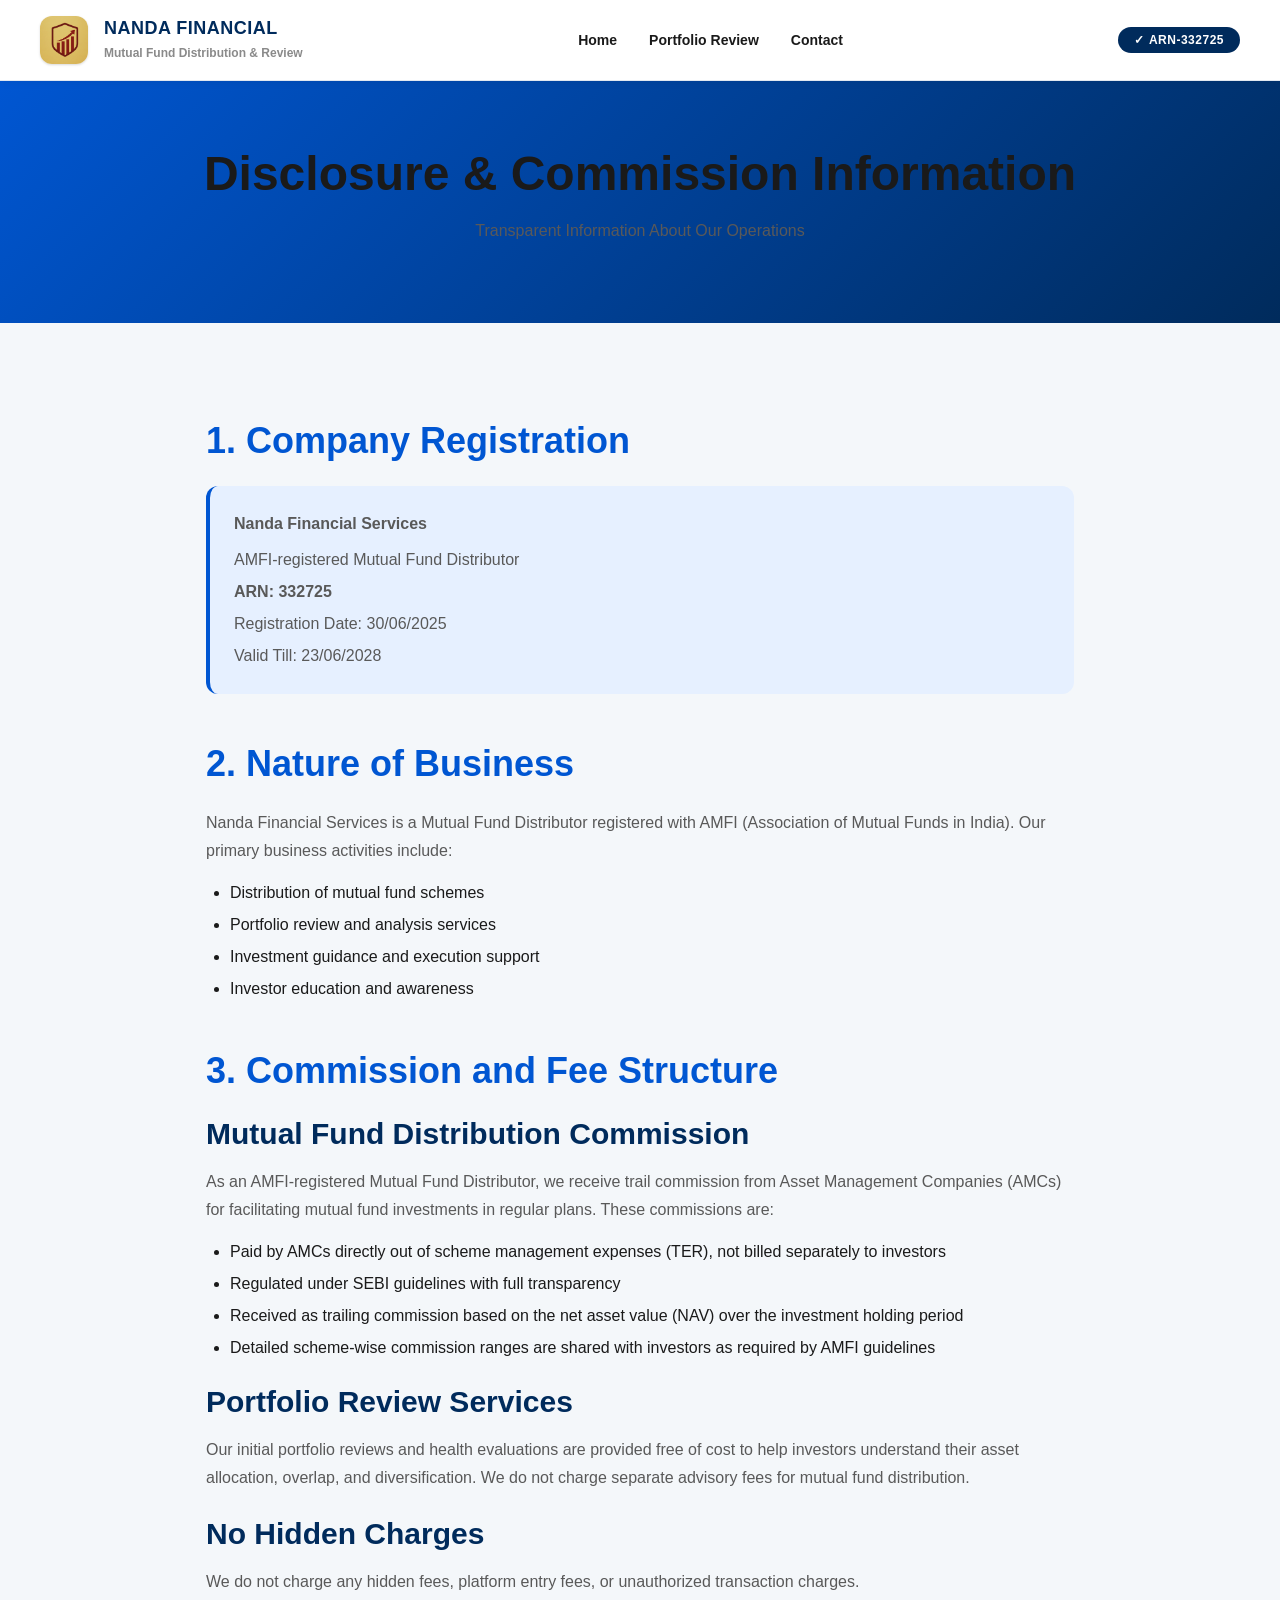
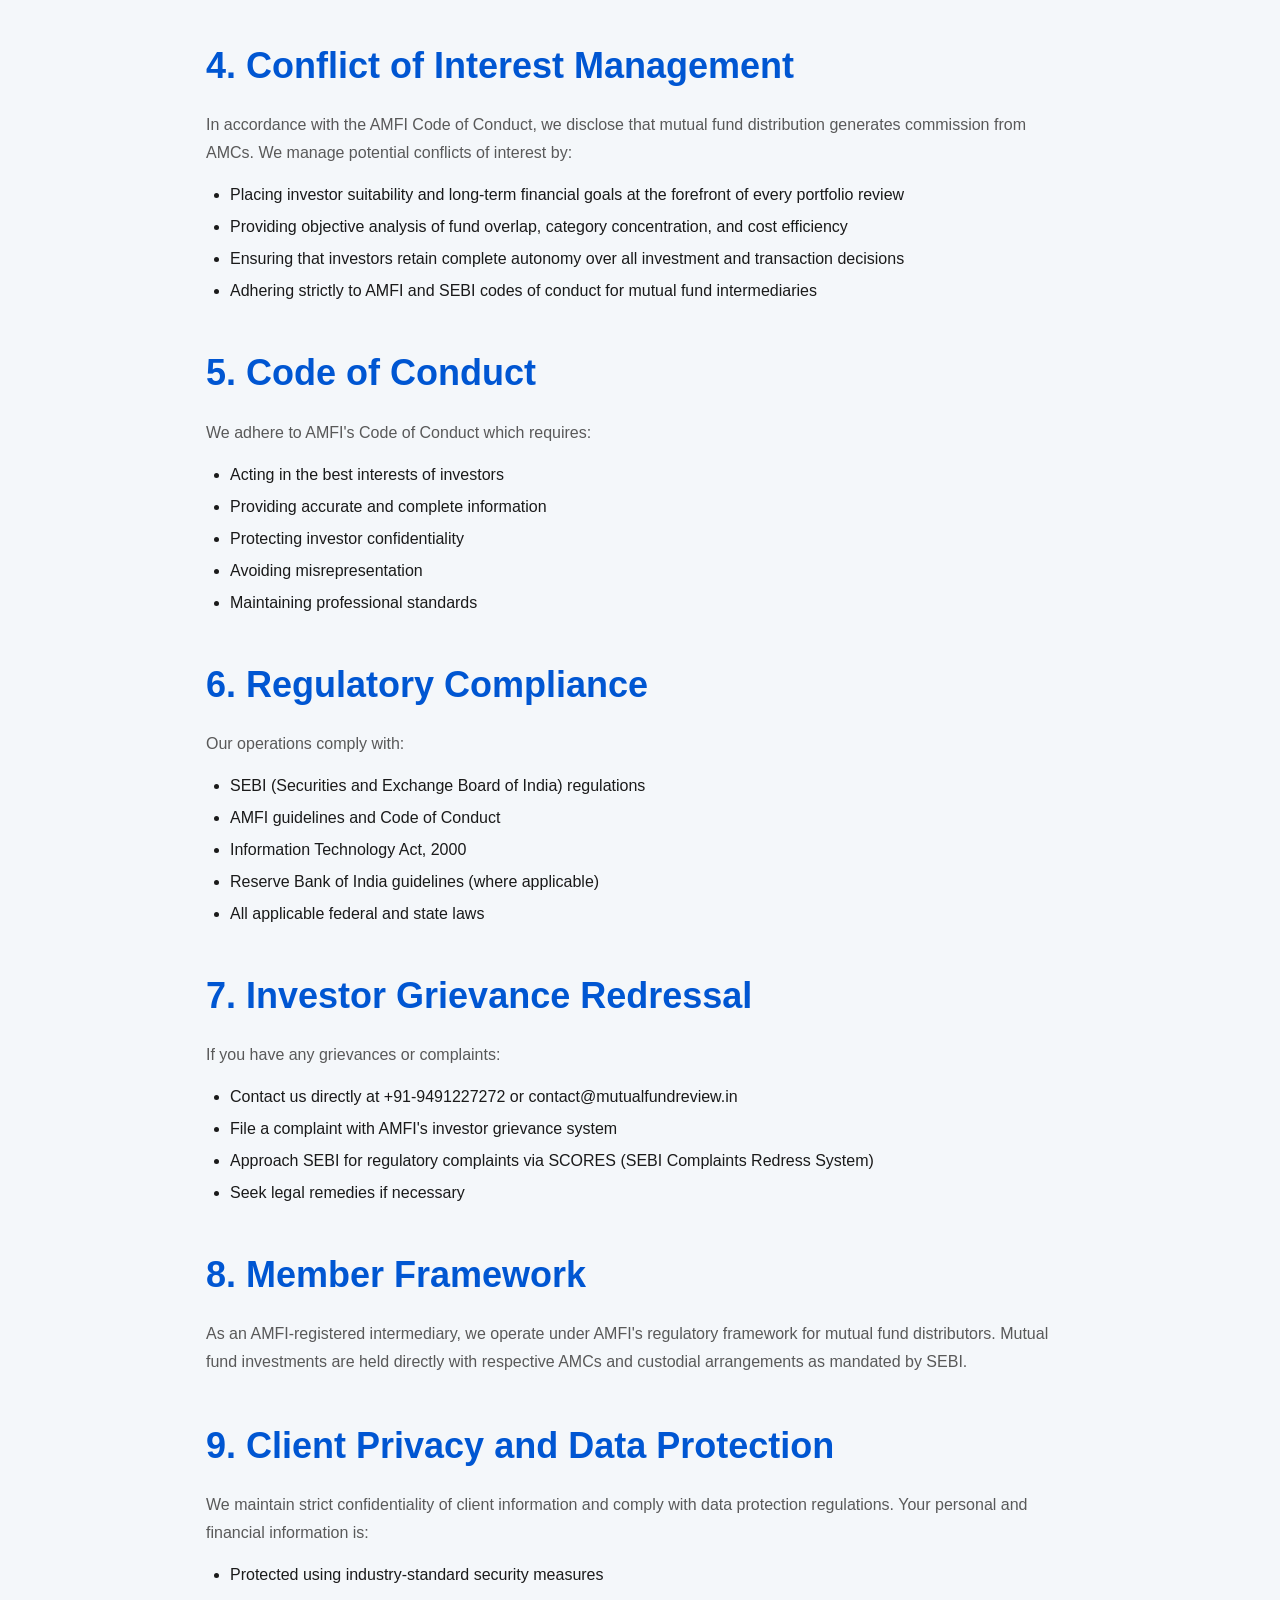
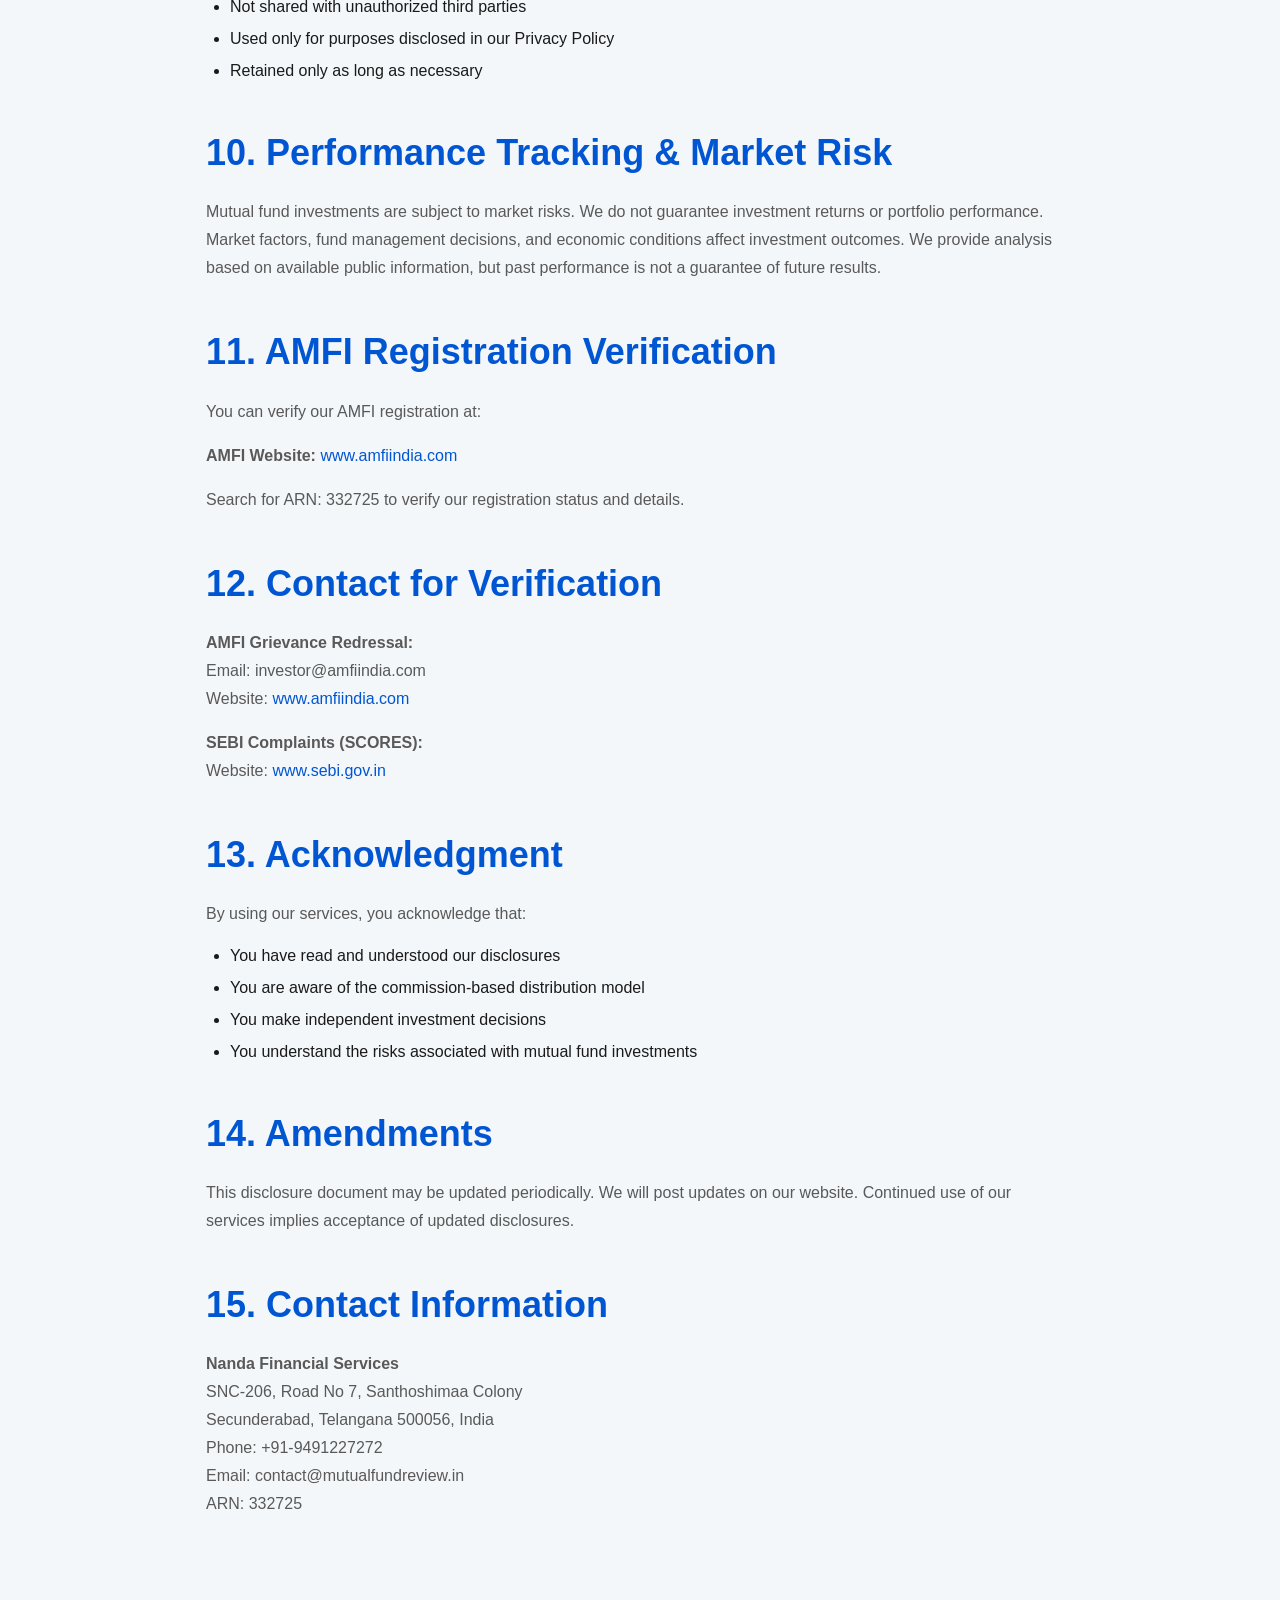
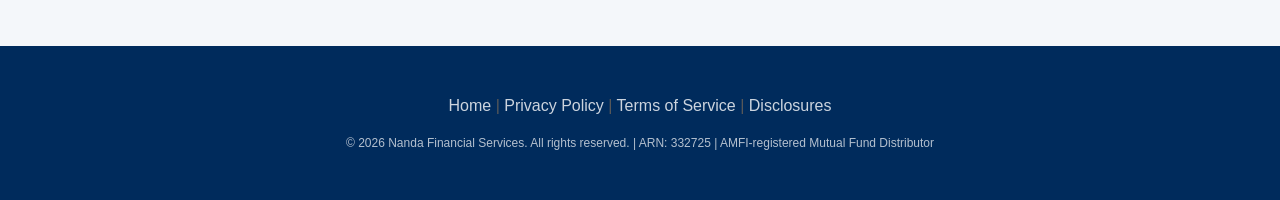
==== commit 09188732: "Phase 7: Compliance, Stability & Core Bug Fixes" ====
--- a/disclosure.html
+++ b/disclosure.html
@@ -24,17 +24,17 @@
 <body>
     <header>
         <div class="header-container">
-            <a href="/" class="logo-section">
+            <a href="index.html" class="logo-section">
                 <img src="logo.jpg" alt="Nanda Financial Services Logo" style="width: 48px; height: 48px;">
                 <div class="logo-text">
                     <h1>Nanda Financial</h1>
-                    <p>Portfolio Review & Advisory</p>
+                    <p>Mutual Fund Distribution & Review</p>
                 </div>
             </a>
             <nav class="header-nav">
-                <a href="/">Home</a>
-                <a href="/#portfolio-review">Portfolio Review</a>
-                <a href="/#contact">Contact</a>
+                <a href="index.html">Home</a>
+                <a href="index.html#portfolio-review">Portfolio Review</a>
+                <a href="index.html#contact">Contact</a>
             </nav>
             <div class="header-cta">
                 <span class="arn-badge">ARN-332725</span>
@@ -51,7 +51,7 @@
         <h2>1. Company Registration</h2>
         <div class="disclosure-box">
             <p style="margin: 0;"><strong>Nanda Financial Services</strong></p>
-            <p style="margin: var(--space-sm) 0 0 0;">AMFI Registered Mutual Fund Distributor</p>
+            <p style="margin: var(--space-sm) 0 0 0;">AMFI-registered Mutual Fund Distributor</p>
             <p style="margin: var(--space-xs) 0 0 0;"><strong>ARN: 332725</strong></p>
             <p style="margin: var(--space-xs) 0 0 0;">Registration Date: 30/06/2025</p>
             <p style="margin: var(--space-xs) 0 0 0;">Valid Till: 23/06/2028</p>
@@ -62,34 +62,34 @@
         <ul>
             <li>Distribution of mutual fund schemes</li>
             <li>Portfolio review and analysis services</li>
-            <li>Investment advisory services</li>
-            <li>Financial planning and guidance</li>
+            <li>Investment guidance and execution support</li>
+            <li>Investor education and awareness</li>
         </ul>
 
         <h2>3. Commission and Fee Structure</h2>
         <h3>Mutual Fund Distribution Commission</h3>
-        <p>We may receive commission from Asset Management Companies (AMCs) for mutual fund distribution. These commissions are:</p>
+        <p>As an AMFI-registered Mutual Fund Distributor, we receive trail commission from Asset Management Companies (AMCs) for facilitating mutual fund investments in regular plans. These commissions are:</p>
         <ul>
-            <li>Paid by AMCs directly, not by investors</li>
-            <li>Based on the scheme's exit load and other factors</li>
-            <li>Typically in the range of 0.5% to 1.5% of invested amount (varies by scheme)</li>
-            <li>Received at the time of investment and periodically as trailing commission</li>
+            <li>Paid by AMCs directly out of scheme management expenses (TER), not billed separately to investors</li>
+            <li>Regulated under SEBI guidelines with full transparency</li>
+            <li>Received as trailing commission based on the net asset value (NAV) over the investment holding period</li>
+            <li>Detailed scheme-wise commission ranges are shared with investors as required by AMFI guidelines</li>
         </ul>
 
-        <h3>Advisory Fees</h3>
-        <p>For portfolio review and advisory services, we may charge fees directly to clients. Fee structures vary based on portfolio complexity and services provided.</p>
+        <h3>Portfolio Review Services</h3>
+        <p>Our initial portfolio reviews and health evaluations are provided free of cost to help investors understand their asset allocation, overlap, and diversification. We do not charge separate advisory fees for mutual fund distribution.</p>
 
         <h3>No Hidden Charges</h3>
-        <p>We do not charge any hidden fees or unauthorized charges. All fees and commissions are disclosed to clients before engagement.</p>
+        <p>We do not charge any hidden fees, platform entry fees, or unauthorized transaction charges.</p>
 
-        <h2>4. Potential Conflicts of Interest</h2>
-        <p>We acknowledge the following potential conflicts of interest:</p>
+        <h2>4. Conflict of Interest Management</h2>
+        <p>In accordance with the AMFI Code of Conduct, we disclose that mutual fund distribution generates commission from AMCs. We manage potential conflicts of interest by:</p>
         <ul>
-            <li><strong>Commission Bias:</strong> We may recommend funds that provide higher commission to us</li>
-            <li><strong>AMC Relationships:</strong> We may have business relationships with certain AMCs</li>
-            <li><strong>Product Promotion:</strong> We may promote certain schemes more actively</li>
+            <li>Placing investor suitability and long-term financial goals at the forefront of every portfolio review</li>
+            <li>Providing objective analysis of fund overlap, category concentration, and cost efficiency</li>
+            <li>Ensuring that investors retain complete autonomy over all investment and transaction decisions</li>
+            <li>Adhering strictly to AMFI and SEBI codes of conduct for mutual fund intermediaries</li>
         </ul>
-        <p><strong>How We Manage Conflicts:</strong> We prioritize client interests, provide transparent information, and allow clients to make independent decisions.</p>
 
         <h2>5. Code of Conduct</h2>
         <p>We adhere to AMFI's Code of Conduct which requires:</p>
@@ -116,12 +116,12 @@
         <ul>
             <li>Contact us directly at +91-9491227272 or contact@mutualfundreview.in</li>
             <li>File a complaint with AMFI's investor grievance system</li>
-            <li>Approach SEBI for regulatory complaints</li>
+            <li>Approach SEBI for regulatory complaints via SCORES (SEBI Complaints Redress System)</li>
             <li>Seek legal remedies if necessary</li>
         </ul>
 
-        <h2>8. Insurance Coverage</h2>
-        <p>As an AMFI member, we operate under AMFI's member protection framework. While mutual fund investments are generally protected through scheme-level mechanisms, individual investor protection may vary.</p>
+        <h2>8. Member Framework</h2>
+        <p>As an AMFI-registered intermediary, we operate under AMFI's regulatory framework for mutual fund distributors. Mutual fund investments are held directly with respective AMCs and custodial arrangements as mandated by SEBI.</p>
 
         <h2>9. Client Privacy and Data Protection</h2>
         <p>We maintain strict confidentiality of client information and comply with data protection regulations. Your personal and financial information is:</p>
@@ -132,33 +132,33 @@
             <li>Retained only as long as necessary</li>
         </ul>
 
-        <h2>10. Performance Tracking</h2>
-        <p>We do not guarantee investment returns or portfolio performance. Market factors, fund management, and economic conditions affect investment outcomes. We provide analysis based on available information, but actual results may differ from projections.</p>
+        <h2>10. Performance Tracking & Market Risk</h2>
+        <p>Mutual fund investments are subject to market risks. We do not guarantee investment returns or portfolio performance. Market factors, fund management decisions, and economic conditions affect investment outcomes. We provide analysis based on available public information, but past performance is not a guarantee of future results.</p>
 
         <h2>11. AMFI Registration Verification</h2>
         <p>You can verify our AMFI registration at:</p>
-        <p><strong>AMFI Website:</strong> <a href="https://www.amfiindia.com" target="_blank">www.amfiindia.com</a></p>
+        <p><strong>AMFI Website:</strong> <a href="https://www.amfiindia.com" target="_blank" rel="noopener noreferrer">www.amfiindia.com</a></p>
         <p>Search for ARN: 332725 to verify our registration status and details.</p>
 
         <h2>12. Contact for Verification</h2>
         <p><strong>AMFI Grievance Redressal:</strong><br>
         Email: investor@amfiindia.com<br>
-        Website: www.amfiindia.com</p>
+        Website: <a href="https://www.amfiindia.com" target="_blank" rel="noopener noreferrer">www.amfiindia.com</a></p>
 
-        <p><strong>SEBI Complaints:</strong><br>
-        Website: <a href="https://www.sebi.gov.in" target="blank">www.sebi.gov.in</a></p>
+        <p><strong>SEBI Complaints (SCORES):</strong><br>
+        Website: <a href="https://www.sebi.gov.in" target="_blank" rel="noopener noreferrer">www.sebi.gov.in</a></p>
 
         <h2>13. Acknowledgment</h2>
         <p>By using our services, you acknowledge that:</p>
         <ul>
             <li>You have read and understood our disclosures</li>
-            <li>You are aware of potential conflicts of interest</li>
+            <li>You are aware of the commission-based distribution model</li>
             <li>You make independent investment decisions</li>
             <li>You understand the risks associated with mutual fund investments</li>
         </ul>
 
         <h2>14. Amendments</h2>
-        <p>This disclosure document may be updated periodically. We will notify you of significant changes. Continued use of our services implies acceptance of updated disclosures.</p>
+        <p>This disclosure document may be updated periodically. We will post updates on our website. Continued use of our services implies acceptance of updated disclosures.</p>
 
         <h2>15. Contact Information</h2>
         <p>
@@ -172,9 +172,14 @@
     </div>
 
     <footer style="background: var(--accent); color: var(--bg-white); padding: var(--space-2xl) var(--space-md); text-align: center; margin-top: var(--space-3xl);">
-        <p style="margin: 0;">
-            © 2026 Nanda Financial Services. All rights reserved.<br>
-            ARN: 332725 | AMFI Registered Mutual Fund Distributor
+        <p style="margin: 0 0 var(--space-md) 0;">
+            <a href="index.html" style="color: rgba(255, 255, 255, 0.8); text-decoration: none;">Home</a> |
+            <a href="privacy-policy.html" style="color: rgba(255, 255, 255, 0.8); text-decoration: none;">Privacy Policy</a> |
+            <a href="terms.html" style="color: rgba(255, 255, 255, 0.8); text-decoration: none;">Terms of Service</a> |
+            <a href="disclosure.html" style="color: rgba(255, 255, 255, 0.8); text-decoration: none;">Disclosures</a>
+        </p>
+        <p style="margin: 0; font-size: var(--text-xs); color: rgba(255, 255, 255, 0.7);">
+            © 2026 Nanda Financial Services. All rights reserved. | ARN: 332725 | AMFI-registered Mutual Fund Distributor
         </p>
     </footer>
 </body>
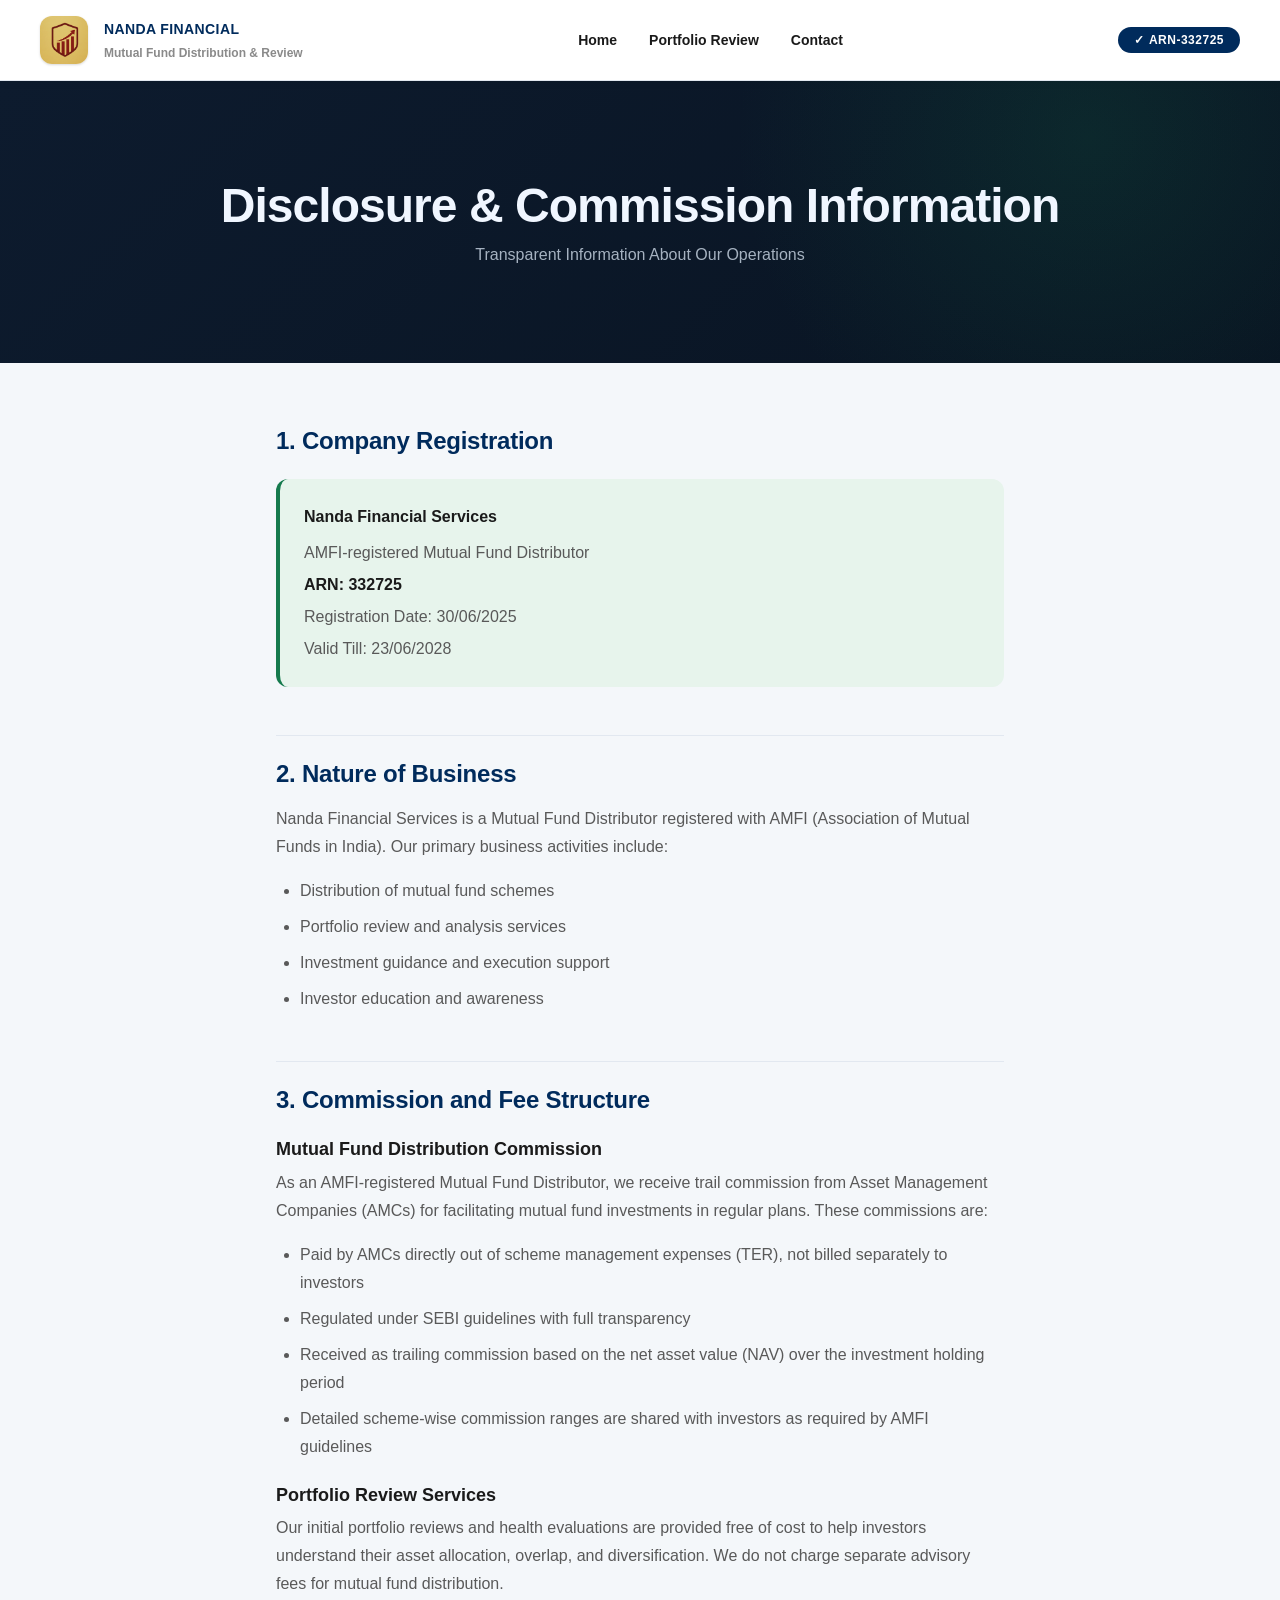
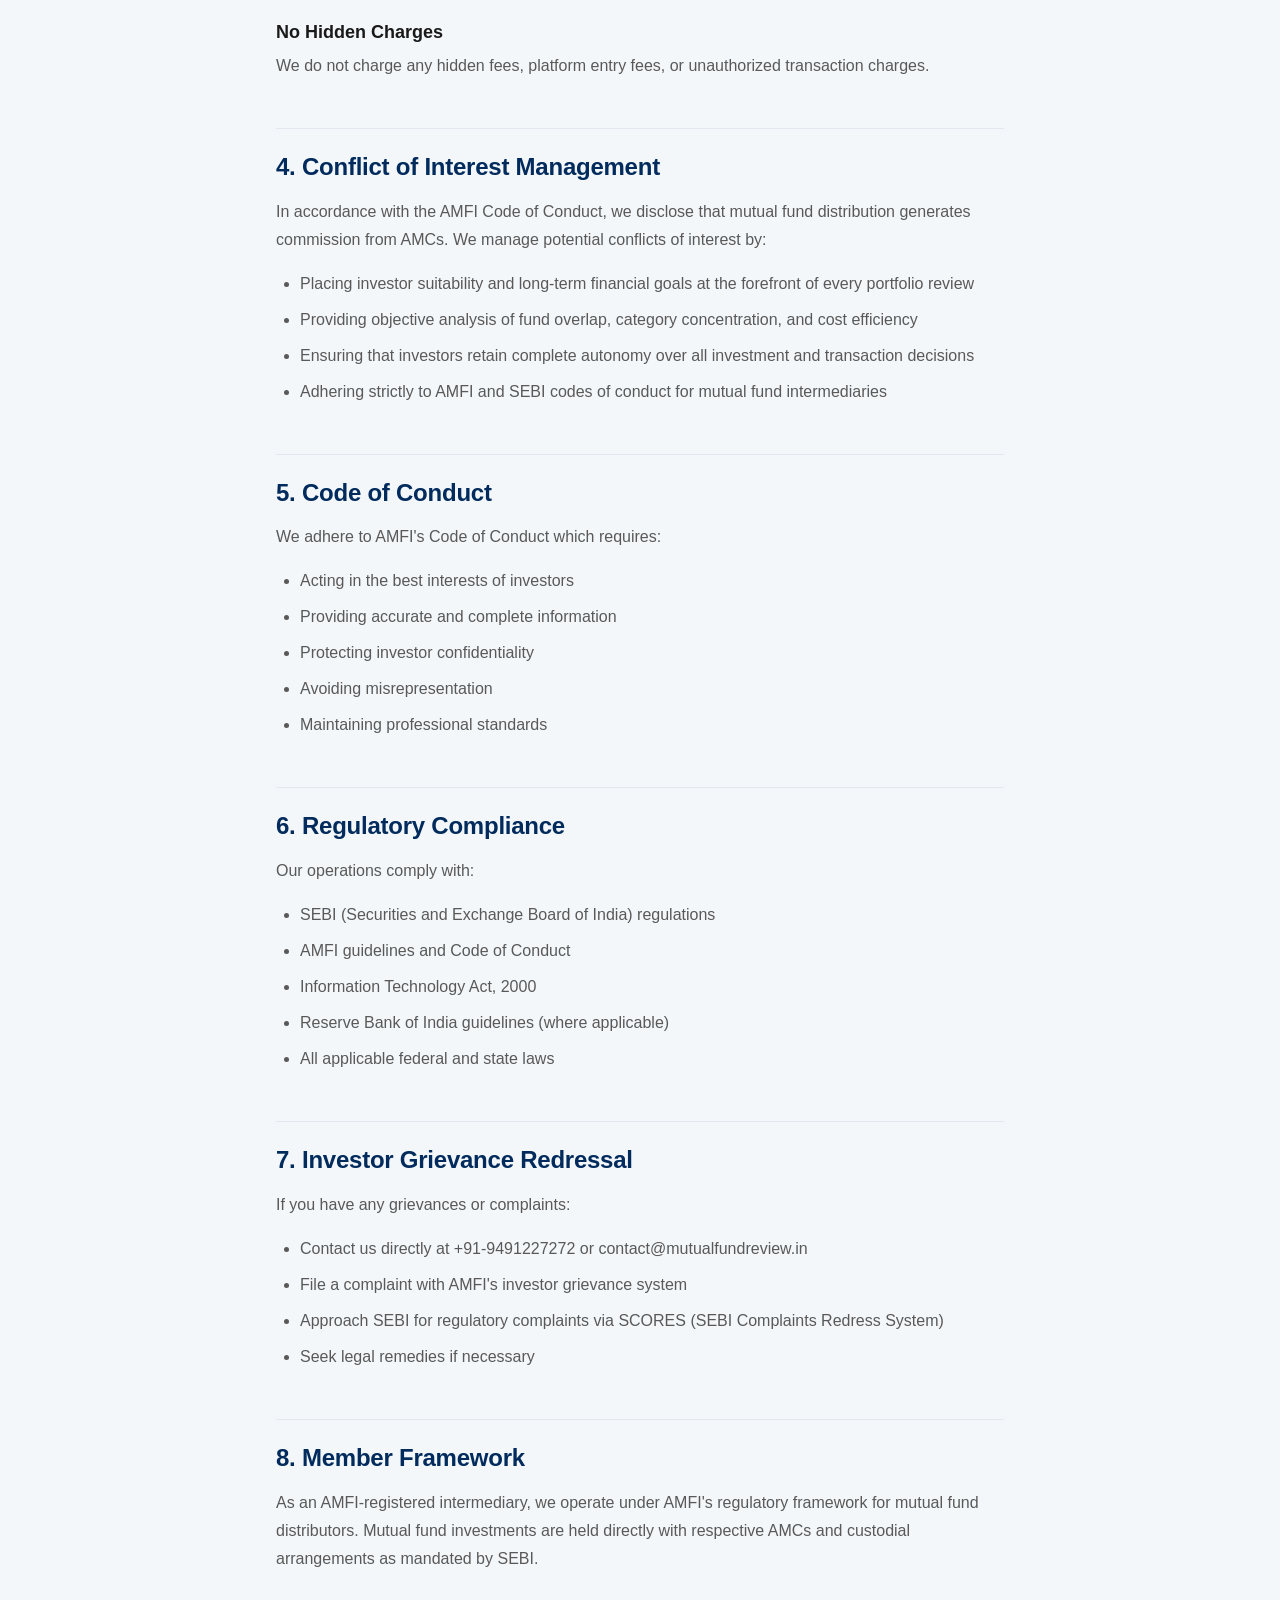
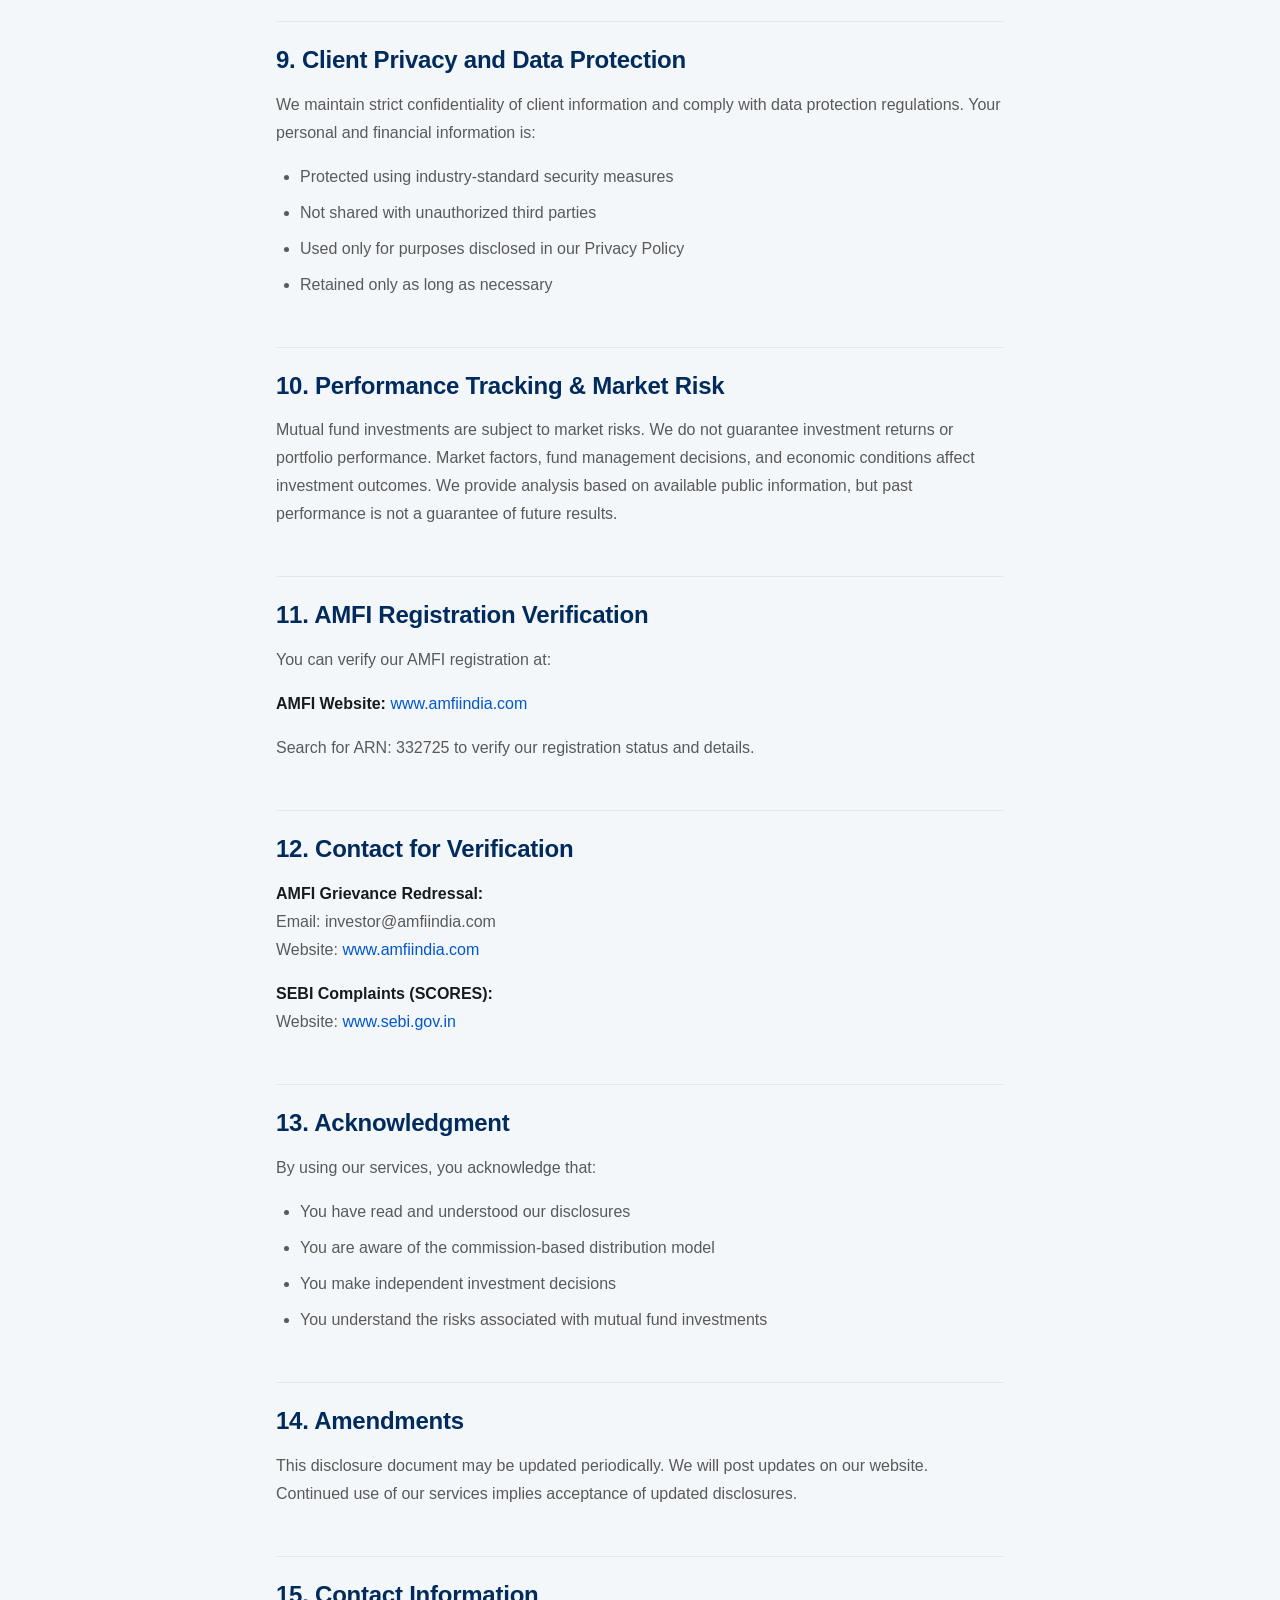
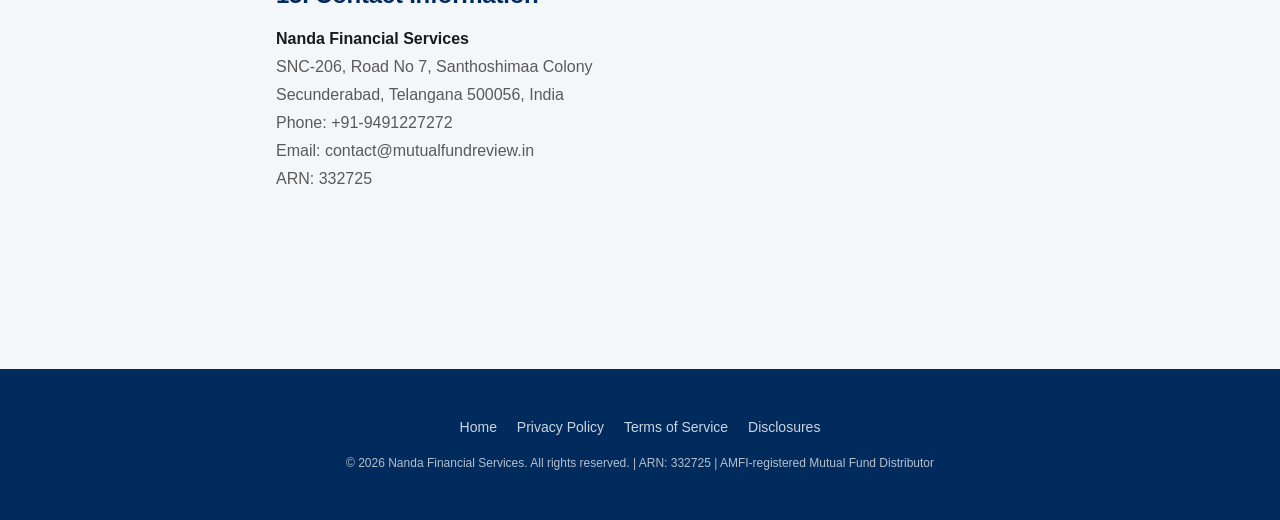
==== commit c0a1b016: "feat: 9.5 visual pass - hero donut+depth, legal pages redesign, scroll reveal, cache-bust v29e" ====
--- a/disclosure.html
+++ b/disclosure.html
@@ -11,24 +11,16 @@
     <link rel="stylesheet" href="css/layout.css">
     <link rel="stylesheet" href="css/navigation.css">
     <link rel="stylesheet" href="css/dark-mode.css">
-    <style>
-        .legal-content { max-width: 900px; margin: 0 auto; padding: var(--space-2xl) var(--space-md); }
-        .legal-content h2 { margin-top: var(--space-2xl); margin-bottom: var(--space-lg); color: var(--primary); }
-        .legal-content h3 { margin-top: var(--space-lg); margin-bottom: var(--space-md); color: var(--accent); }
-        .legal-content p { margin-bottom: var(--space-md); line-height: var(--line-relaxed); }
-        .legal-content ul { margin-left: var(--space-lg); margin-bottom: var(--space-md); }
-        .legal-content li { margin-bottom: var(--space-sm); }
-        .disclosure-box { background: var(--primary-light); border-left: 4px solid var(--primary); padding: var(--space-lg); border-radius: var(--radius-md); margin: var(--space-lg) 0; }
-    </style>
+    <link rel="stylesheet" href="css/legal.css?v=20260829e">
 </head>
 <body>
-    <header>
+    <header class="legal-header">
         <div class="header-container">
             <a href="index.html" class="logo-section">
                 <img src="logo.jpg" alt="Nanda Financial Services Logo" style="width: 48px; height: 48px;">
                 <div class="logo-text">
-                    <h1>Nanda Financial</h1>
-                    <p>Mutual Fund Distribution & Review</p>
+                    <span class="logo-brand">Nanda Financial</span>
+                    <p class="logo-tagline">Mutual Fund Distribution &amp; Review</p>
                 </div>
             </a>
             <nav class="header-nav">
@@ -42,7 +34,7 @@
         </div>
     </header>
 
-    <section style="background: linear-gradient(135deg, var(--primary) 0%, var(--accent) 100%); color: var(--bg-white); padding: var(--space-3xl) var(--space-md); text-align: center;">
+    <section class="legal-hero">
         <h1>Disclosure & Commission Information</h1>
         <p>Transparent Information About Our Operations</p>
     </section>
@@ -171,16 +163,14 @@
         </p>
     </div>
 
-    <footer style="background: var(--accent); color: var(--bg-white); padding: var(--space-2xl) var(--space-md); text-align: center; margin-top: var(--space-3xl);">
-        <p style="margin: 0 0 var(--space-md) 0;">
-            <a href="index.html" style="color: rgba(255, 255, 255, 0.8); text-decoration: none;">Home</a> |
-            <a href="privacy-policy.html" style="color: rgba(255, 255, 255, 0.8); text-decoration: none;">Privacy Policy</a> |
-            <a href="terms.html" style="color: rgba(255, 255, 255, 0.8); text-decoration: none;">Terms of Service</a> |
-            <a href="disclosure.html" style="color: rgba(255, 255, 255, 0.8); text-decoration: none;">Disclosures</a>
+    <footer class="legal-footer">
+        <p class="lf-links">
+            <a href="index.html">Home</a>
+            <a href="privacy-policy.html">Privacy Policy</a>
+            <a href="terms.html">Terms of Service</a>
+            <a href="disclosure.html">Disclosures</a>
         </p>
-        <p style="margin: 0; font-size: var(--text-xs); color: rgba(255, 255, 255, 0.7);">
-            © 2026 Nanda Financial Services. All rights reserved. | ARN: 332725 | AMFI-registered Mutual Fund Distributor
-        </p>
+        <p class="lf-note">&copy; 2026 Nanda Financial Services. All rights reserved. | ARN: 332725 | AMFI-registered Mutual Fund Distributor</p>
     </footer>
 </body>
 </html>
--- a/css/design-system.css
+++ b/css/design-system.css
@@ -18,6 +18,10 @@
   --success: #00C853;           /* Growth Green */
   --success-dark: #008c35;      /* Darker green */
   --success-light: #e8f5e9;     /* Light background */
+
+  --green: #157A4D;             /* Restrained Financial Green - primary CTAs */
+  --green-dark: #0F5C3A;        /* CTA hover */
+  --green-light: #E7F4EC;       /* CTA tint background */
   
   --warning: #FFA500;           /* Warning Orange */
   --warning-light: #fff3e0;     /* Light background */
@@ -129,6 +133,13 @@
     --border-light: #404040;
     --border-medium: #505050;
     --glass: rgba(26, 26, 26, 0.95);
+    --accent: #dcecff;
+    --primary: #3b82f6;
+    --primary-dark: #1d4ed8;
+    --secondary: #fbbf24;
+    --green: #3ecf8e;
+    --green-dark: #2ea36f;
+    --green-light: #12301f;
   }
 }
 
--- a/css/components.css
+++ b/css/components.css
@@ -26,15 +26,15 @@
   cursor: not-allowed;
 }
 
-/* Primary Button */
+/* Primary Button — restrained financial green (single dominant conversion color) */
 .btn-primary {
-  background-color: var(--primary);
+  background-color: var(--green);
   color: var(--bg-white);
   box-shadow: var(--shadow-md);
 }
 
 .btn-primary:hover:not(:disabled) {
-  background-color: var(--primary-dark);
+  background-color: var(--green-dark);
   transform: translateY(-2px);
   box-shadow: var(--shadow-lg);
 }
@@ -67,15 +67,69 @@
   box-shadow: var(--shadow-lg);
 }
 
-/* Ghost Button */
+/* Ghost Button — navy outline, never WhatsApp green */
 .btn-ghost {
   background-color: transparent;
+  color: var(--accent);
+  border-color: var(--accent);
+  box-shadow: none;
+}
+
+.btn-ghost:hover:not(:disabled) {
+  background-color: var(--accent-light);
+  color: var(--accent);
+  transform: none;
+}
+
+/* Text-link ghost — secondary actions (WhatsApp in hero/success) */
+.btn-ghost-text {
+  background: transparent;
+  color: var(--accent);
+  border: none;
+  box-shadow: none;
+  text-decoration: underline;
+  text-underline-offset: 3px;
+  font-weight: var(--fw-medium);
+  font-size: var(--text-sm);
+  padding: var(--space-xs) var(--space-sm);
+  white-space: normal;
+}
+
+.btn-ghost-text:hover:not(:disabled) {
+  background: transparent;
   color: var(--primary);
-  border-color: var(--primary);
-}
-
-.btn-ghost:hover:not(:disabled) {
-  background-color: var(--primary-light);
+  transform: none;
+  text-decoration: underline;
+}
+
+/* SAMPLE ribbon — clearly marks illustrative content */
+.sample-block {
+  position: relative;
+  overflow: hidden;
+}
+
+.sample-ribbon {
+  position: absolute;
+  top: 14px;
+  right: -6px;
+  background: var(--secondary);
+  color: var(--accent);
+  font-size: 0.6875rem;
+  font-weight: var(--fw-extrabold);
+  letter-spacing: 1.6px;
+  text-transform: uppercase;
+  padding: 4px 16px;
+  transform: rotate(12deg);
+  box-shadow: var(--shadow-sm);
+  z-index: 2;
+  pointer-events: none;
+}
+
+.sample-ribbon-lg {
+  font-size: 0.8125rem;
+  padding: 6px 22px;
+  top: 18px;
+  right: -4px;
 }
 
 /* Button Sizes */
@@ -455,6 +509,25 @@
   opacity: 1;
 }
 
+/* ========== SAMPLE GAUGES ========== */
+
+/* Base gauge — dimensions live here; color variants live in hero.css / portfolio-review.css */
+.gauge {
+  display: block;
+  width: 100%;
+  height: 8px;
+  border-radius: var(--radius-full);
+  background: var(--bg-light);
+  overflow: hidden;
+}
+
+.gauge-bar {
+  display: block;
+  height: 100%;
+  border-radius: var(--radius-full);
+  background: linear-gradient(90deg, var(--primary) 0%, var(--primary-dark) 100%);
+}
+
 /* ========== TAGS ========== */
 
 .tag {
--- a/css/layout.css
+++ b/css/layout.css
@@ -210,7 +210,7 @@
 }
 
 section.hero {
-  padding: var(--space-4xl) var(--space-md);
+  padding: var(--space-xl) var(--space-md) var(--space-2xl);
 }
 
 section.small {
@@ -251,7 +251,7 @@
   }
   
   section.hero {
-    padding: var(--space-4xl) var(--space-xl);
+    padding: var(--space-3xl) var(--space-xl);
   }
 }
 
@@ -274,7 +274,7 @@
   }
   
   section.hero {
-    padding: var(--space-4xl) var(--space-2xl);
+    padding: var(--space-3xl) var(--space-2xl);
   }
 }
 
--- a/css/navigation.css
+++ b/css/navigation.css
@@ -5,7 +5,7 @@
 header {
   background: var(--glass);
   backdrop-filter: blur(12px);
-  padding: var(--space-md) var(--space-md);
+  padding: var(--space-sm) var(--space-md);
   position: sticky;
   top: 0;
   z-index: var(--z-sticky);
@@ -24,15 +24,16 @@
   display: flex;
   justify-content: space-between;
   align-items: center;
-  gap: var(--space-lg);
-}
-
-/* Logo Section */
+  gap: var(--space-md);
+}
+
+/* Logo + brand on one line */
 .logo-section {
   display: flex;
   align-items: center;
-  gap: var(--space-md);
-  flex-shrink: 0;
+  gap: var(--space-sm);
+  flex: 1;
+  min-width: 0;
   text-decoration: none;
   color: var(--accent);
   transition: opacity var(--transition-base);
@@ -40,36 +41,45 @@
 
 .logo-section:hover {
   opacity: 0.8;
+  text-decoration: none;
 }
 
 .logo-section img {
-  width: 48px;
-  height: 48px;
+  width: 40px;
+  height: 40px;
   border-radius: var(--radius-md);
   box-shadow: var(--shadow-sm);
   object-fit: contain;
+  flex-shrink: 0;
 }
 
 .logo-text {
   display: flex;
-  flex-direction: column;
-  gap: var(--space-xs);
-}
-
-.logo-text h1 {
-  font-size: var(--text-base);
+  flex-direction: row;
+  align-items: center;
+  gap: var(--space-sm);
+  min-width: 0;
+}
+
+.logo-brand {
+  font-size: var(--text-sm);
   font-weight: var(--fw-extrabold);
   text-transform: uppercase;
-  letter-spacing: 0.5px;
+  letter-spacing: 0.4px;
   margin: 0;
   color: var(--accent);
-}
-
-.logo-text p {
+  white-space: nowrap;
+  overflow: hidden;
+  text-overflow: ellipsis;
+}
+
+.logo-tagline {
+  display: none;
   font-size: var(--text-xs);
   color: var(--text-light);
   font-weight: var(--fw-semibold);
   margin: 0;
+  white-space: nowrap;
 }
 
 /* Desktop Navigation */
@@ -102,35 +112,42 @@
 
 .header-nav a:hover {
   color: var(--primary);
+  text-decoration: none;
 }
 
 .header-nav a:hover::after {
   width: 100%;
 }
 
-/* Mobile Menu Button */
+/* Mobile Menu Button — always tappable at 390px */
 .menu-toggle {
   display: flex;
   flex-direction: column;
   justify-content: center;
   align-items: center;
-  width: 40px;
-  height: 40px;
+  width: 44px;
+  height: 44px;
+  min-width: 44px;
+  min-height: 44px;
   background: none;
   border: none;
   cursor: pointer;
   gap: 6px;
   padding: 0;
-  z-index: var(--z-fixed) + 1;
+  flex-shrink: 0;
+  position: relative;
+  z-index: 1001;
+  pointer-events: auto;
 }
 
 .menu-toggle span {
-  width: 24px;
+  width: 22px;
   height: 2px;
   background-color: var(--text-dark);
   border-radius: 1px;
   transition: all var(--transition-base);
   transform-origin: center;
+  display: block;
 }
 
 .menu-toggle.active span:nth-child(1) {
@@ -149,12 +166,12 @@
 .mobile-menu {
   display: none;
   position: fixed;
-  top: 60px;
+  top: 56px;
   left: 0;
   right: 0;
   bottom: 0;
   background-color: var(--bg-white);
-  z-index: var(--z-sticky) - 1;
+  z-index: 499;
   overflow-y: auto;
   padding: var(--space-lg) var(--space-md);
 }
@@ -200,9 +217,10 @@
 .mobile-menu-cta {
   display: flex;
   flex-direction: column;
-  gap: var(--space-md);
+  gap: var(--space-sm);
   padding-top: var(--space-xl);
   border-top: 1px solid var(--border-light);
+  align-items: center;
 }
 
 /* Header CTA */
@@ -213,8 +231,19 @@
   flex-shrink: 0;
 }
 
+/* Desktop-only header CTA button */
+.header-btn-cta {
+  display: none;
+}
+
+@media (min-width: 900px) {
+  .header-btn-cta {
+    display: inline-flex;
+  }
+}
+
 .arn-badge {
-  display: inline-flex;
+  display: none;
   align-items: center;
   gap: var(--space-xs);
   background: var(--accent);
@@ -233,60 +262,73 @@
   font-weight: bold;
 }
 
-/* Doodle Bar - Announcement */
+/* Announcement bar removed */
 .doodle-bar {
-  background: linear-gradient(90deg, #fff5f0 0%, #fffbe6 100%);
-  padding: var(--space-md);
-  text-align: center;
-  font-size: var(--text-sm);
-  font-weight: var(--fw-semibold);
-  color: #856404;
-  border-bottom: 1px solid var(--border-light);
-  animation: slideDown var(--transition-slow);
-}
-
-.doodle-bar.hidden {
-  display: none;
-}
-
-/* Responsive: Tablet and up */
-@media (min-width: 768px) {
+  display: none !important;
+}
+
+/* Tablet and up */
+@media (min-width: 900px) {
   header {
     padding: var(--space-md) var(--space-xl);
   }
-  
+
   .header-container {
     gap: var(--space-2xl);
   }
-  
-  .logo-text h1 {
+
+  .logo-section {
+    flex: 0 0 auto;
+    gap: var(--space-md);
+  }
+
+  .logo-section img {
+    width: 48px;
+    height: 48px;
+  }
+
+  .logo-text {
+    flex-direction: column;
+    align-items: flex-start;
+    gap: var(--space-xs);
+  }
+
+  .logo-brand {
     font-size: var(--text-lg);
   }
-  
+
+  .logo-tagline {
+    display: block;
+  }
+
   .header-nav {
     display: flex;
   }
-  
+
   .menu-toggle {
     display: none;
   }
-  
+
   .mobile-menu {
     display: none !important;
   }
-  
+
+  .arn-badge {
+    display: inline-flex;
+  }
+
   .header-cta {
     gap: var(--space-lg);
   }
 }
 
-/* Sticky Mobile CTA Button */
+/* Sticky Mobile CTA */
 .sticky-cta {
   position: fixed;
   bottom: 0;
   left: 0;
   right: 0;
-  background: var(--primary);
+  background: var(--accent);
   color: var(--bg-white);
   padding: var(--space-md);
   text-align: center;
@@ -318,7 +360,7 @@
   padding: var(--space-md) var(--space-lg);
   font-size: var(--text-base);
   font-weight: var(--fw-bold);
-  background: var(--secondary);
+  background: var(--green);
   color: var(--bg-white);
   border: none;
   border-radius: var(--radius-md);
@@ -327,11 +369,9 @@
 }
 
 .sticky-cta button:hover {
-  background: var(--secondary-dark);
-  transform: scale(1.02);
-}
-
-/* Adjust body padding when sticky CTA is active */
+  background: var(--green-dark);
+}
+
 body.sticky-cta-active {
   padding-bottom: 70px;
 }
@@ -340,8 +380,138 @@
   .sticky-cta {
     display: none !important;
   }
-  
+
   body.sticky-cta-active {
     padding-bottom: 0;
   }
 }
+
+/* Footer */
+footer {
+  background: var(--accent);
+  color: var(--bg-white);
+  padding: var(--space-2xl) var(--space-md);
+  font-size: var(--text-sm);
+}
+
+footer p,
+footer address {
+  color: rgba(255, 255, 255, 0.8);
+  font-style: normal;
+  margin-bottom: var(--space-sm);
+}
+
+.footer-grid {
+  display: grid;
+  grid-template-columns: 1fr 1fr;
+  gap: var(--space-xl);
+  margin-bottom: var(--space-xl);
+}
+
+.footer-grid p a {
+  color: rgba(255, 255, 255, 0.8);
+  text-decoration: none;
+}
+
+.footer-grid p a:hover {
+  color: var(--secondary);
+  text-decoration: underline;
+}
+
+.footer-brand {
+  font-size: var(--text-lg);
+  font-weight: var(--fw-bold);
+  color: var(--bg-white) !important;
+  margin: 0 0 var(--space-sm);
+}
+
+.footer-arn {
+  font-size: var(--text-xs);
+  color: rgba(255, 255, 255, 0.7) !important;
+  line-height: var(--line-relaxed);
+}
+
+.footer-arn-link {
+  color: var(--secondary);
+  text-decoration: underline;
+  text-underline-offset: 2px;
+}
+
+.footer-arn-link:hover {
+  color: var(--bg-white);
+}
+
+.footer-disclaimer + .footer-disclaimer {
+  border-top: none;
+  padding-top: 0;
+  margin-top: calc(-1 * var(--space-sm));
+}
+
+.footer-heading {
+  font-weight: var(--fw-semibold);
+  color: var(--bg-white) !important;
+  margin: 0 0 var(--space-sm);
+}
+
+.footer-contact a {
+  color: var(--secondary);
+  text-decoration: none;
+}
+
+.footer-contact a:hover {
+  text-decoration: underline;
+}
+
+.footer-social {
+  display: flex;
+  gap: var(--space-md);
+  flex-wrap: wrap;
+}
+
+.footer-social a {
+  color: rgba(255, 255, 255, 0.8);
+  font-size: var(--text-lg);
+}
+
+.footer-social a:hover {
+  color: var(--secondary);
+  text-decoration: none;
+}
+
+.footer-disclaimer {
+  border-top: 1px solid rgba(255, 255, 255, 0.2);
+  padding-top: var(--space-lg);
+  font-size: var(--text-xs);
+  line-height: var(--line-relaxed);
+  color: rgba(255, 255, 255, 0.7) !important;
+}
+
+.footer-legal {
+  margin-top: var(--space-lg);
+  text-align: center;
+  font-size: var(--text-xs);
+  color: rgba(255, 255, 255, 0.8) !important;
+}
+
+.footer-legal a {
+  color: rgba(255, 255, 255, 0.8);
+  text-decoration: none;
+  margin-left: var(--space-sm);
+}
+
+.footer-legal a:hover {
+  color: var(--secondary);
+}
+
+@media (min-width: 768px) {
+  .footer-grid {
+    grid-template-columns: 1.4fr 1fr 1fr 1fr 0.8fr;
+    gap: var(--space-2xl);
+  }
+}
+
+@media (max-width: 480px) {
+  .footer-grid {
+    grid-template-columns: 1fr;
+  }
+}
--- a/css/dark-mode.css
+++ b/css/dark-mode.css
@@ -16,24 +16,124 @@
 
 /* Explicit Dark Mode Class */
 body.dark-mode {
-  --text-dark: #f0f0f0;
-  --text-medium: #b0b0b0;
-  --text-light: #808080;
-  --text-muted: #606060;
-  
-  --bg-white: #1a1a1a;
-  --bg-light: #2d2d2d;
-  --bg-lighter: #3a3a3a;
-  --bg-dark: #0A192F;
-  
-  --border-light: #404040;
-  --border-medium: #505050;
-  --border-dark: #707070;
+  --text-dark: #f7fbff;
+  --text-medium: #c7d3e1;
+  --text-light: #98aabd;
+  --text-muted: #7f91a5;
+  
+  --bg-white: #111a27;
+  --bg-light: #1a2635;
+  --bg-lighter: #243346;
+  --bg-dark: #08111f;
+  
+  --border-light: #33455a;
+  --border-medium: #476079;
+  --border-dark: #6f8ba8;
+
+  --accent: #dcecff;
+  --primary: #3b82f6;
+  --primary-dark: #1d4ed8;
+  --secondary: #fbbf24;
+
+  --green: #3ecf8e;
+  --green-dark: #2ea36f;
+  --green-light: #12301f;
   
   --glass: rgba(26, 26, 26, 0.95);
   --glass-dark: rgba(10, 25, 47, 0.95);
   
   color-scheme: dark;
+}
+
+/* Keep the investment journey clear and high-contrast in dark mode. */
+body.dark-mode .hero {
+  --hero-bg: #0d1726;
+  --hero-text: #d8e4f1;
+  --hero-accent: #6ee7b7;
+  background: radial-gradient(circle at 88% 18%, rgba(59, 130, 246, 0.22), transparent 24rem),
+    linear-gradient(135deg, #0d1726 0%, #101d2e 55%, #0a1d39 100%);
+}
+
+body.dark-mode .hero .btn-primary,
+body.dark-mode .btn-primary,
+body.dark-mode .sticky-cta button {
+  color: #ffffff;
+}
+
+body.dark-mode .sample-xray,
+body.dark-mode .check-card,
+body.dark-mode .form-container,
+body.dark-mode .option-btn,
+body.dark-mode .faq-item {
+  background-color: #172334;
+  color: var(--text-dark);
+  border-color: var(--border-light);
+}
+
+body.dark-mode .portfolio-health-section {
+  background: linear-gradient(135deg, #071a35 0%, #0a3263 60%, #0f5bab 100%);
+}
+
+body.dark-mode .portfolio-health-section h3,
+body.dark-mode .portfolio-health-section .health-content p,
+body.dark-mode .portfolio-health-section .metric-label,
+body.dark-mode .portfolio-health-section .portfolio-disclaimer {
+  color: #f7fbff;
+}
+
+body.dark-mode footer {
+  background: #071a35;
+}
+
+/* OS-level dark preference fallback (when the .dark-mode class isn't applied) */
+@media (prefers-color-scheme: dark) {
+  body:not(.light-mode) .hero {
+    --hero-bg: #0d1726;
+    --hero-text: #d8e4f1;
+    --hero-accent: #6ee7b7;
+    background: radial-gradient(circle at 88% 18%, rgba(59, 130, 246, 0.22), transparent 24rem),
+      linear-gradient(135deg, #0d1726 0%, #101d2e 55%, #0a1d39 100%);
+  }
+
+  body:not(.light-mode) footer {
+    background: #071a35;
+  }
+
+  body:not(.light-mode) .hero .btn-primary,
+  body:not(.light-mode) .btn-primary,
+  body:not(.light-mode) .sticky-cta button {
+    color: #ffffff;
+  }
+}
+
+body.dark-mode .xray-flag-warn {
+  background: rgba(255, 165, 0, 0.12);
+  color: #ffb84d;
+}
+
+body.dark-mode .xray-flag-ok {
+  background: rgba(62, 207, 142, 0.12);
+  color: #6ee7b7;
+}
+
+body.dark-mode .showcase-metric .metric-value.metric-warn {
+  color: #ffb84d;
+}
+
+body.dark-mode .xm-chip.xm-warn {
+  background: rgba(255, 165, 0, 0.12);
+  color: #ffb84d;
+  border-color: rgba(255, 165, 0, 0.3);
+}
+
+body.dark-mode .shared-box-warn {
+  background: rgba(255, 165, 0, 0.08);
+  border-color: rgba(255, 165, 0, 0.3);
+}
+
+body.dark-mode footer .footer-brand,
+body.dark-mode footer .footer-heading {
+  color: #f7fbff !important;
 }
 
 /* Dark Mode - Component Overrides */
--- a/css/legal.css
+++ b/css/legal.css
@@ -0,0 +1,135 @@
+/* ========================================
+   LEGAL PAGES - Privacy / Terms / Disclosure
+   Matches the main-site visual system
+   ======================================== */
+
+/* Hero band */
+.legal-hero {
+  background:
+    radial-gradient(circle at 85% 20%, rgba(21, 122, 77, 0.18), transparent 22rem),
+    linear-gradient(135deg, #0d1b2e 0%, #091422 100%);
+  color: var(--bg-white);
+  padding: var(--space-3xl) var(--space-md);
+  text-align: center;
+}
+
+.legal-hero h1 {
+  color: #f0f6ff;
+  letter-spacing: -0.02em;
+  margin-bottom: var(--space-sm);
+}
+
+.legal-hero p {
+  color: rgba(226, 238, 252, 0.72);
+  margin: 0;
+}
+
+/* Logo lockup on legal pages (uses span, not h1) */
+.legal-header .logo-text h1,
+.legal-header .logo-brand {
+  font-size: var(--text-sm);
+  font-weight: var(--fw-extrabold);
+  text-transform: uppercase;
+  letter-spacing: 0.4px;
+  color: var(--accent);
+  margin: 0;
+}
+
+.legal-header .logo-tagline {
+  font-size: var(--text-xs);
+  color: var(--text-light);
+  margin: 0;
+}
+
+/* Content column */
+.legal-content {
+  max-width: 760px;
+  margin: 0 auto;
+  padding: var(--space-2xl) var(--space-md) var(--space-3xl);
+}
+
+.legal-content h2 {
+  font-size: var(--text-2xl);
+  color: var(--accent);
+  letter-spacing: -0.01em;
+  margin-top: var(--space-2xl);
+  padding-top: var(--space-lg);
+  border-top: 1px solid var(--border-light);
+}
+
+.legal-content h2:first-child {
+  border-top: none;
+  padding-top: 0;
+  margin-top: 0;
+}
+
+.legal-content h3 {
+  font-size: var(--text-lg);
+  color: var(--text-dark);
+  margin-top: var(--space-lg);
+  margin-bottom: var(--space-sm);
+}
+
+.legal-content p,
+.legal-content li {
+  color: var(--text-medium);
+  line-height: var(--line-relaxed);
+}
+
+.legal-content strong {
+  color: var(--text-dark);
+}
+
+.legal-content a {
+  color: var(--primary);
+}
+
+/* Callout boxes (disclosure page) */
+.disclosure-box,
+.legal-content .disclosure-box {
+  background: var(--green-light);
+  border-left: 4px solid var(--green);
+  padding: var(--space-lg);
+  border-radius: var(--radius-md);
+  margin: var(--space-lg) 0;
+}
+
+/* Footer */
+.legal-footer {
+  background: var(--accent);
+  padding: var(--space-2xl) var(--space-md);
+  text-align: center;
+  margin-top: var(--space-3xl);
+}
+
+.legal-footer .lf-links {
+  margin: 0 0 var(--space-md);
+}
+
+.legal-footer .lf-links a {
+  color: rgba(255, 255, 255, 0.8);
+  text-decoration: none;
+  margin: 0 var(--space-sm);
+  font-size: var(--text-sm);
+}
+
+.legal-footer .lf-links a:hover {
+  color: var(--secondary);
+  text-decoration: underline;
+}
+
+.legal-footer .lf-note {
+  margin: 0;
+  font-size: var(--text-xs);
+  color: rgba(255, 255, 255, 0.7);
+}
+
+@media (min-width: 768px) {
+  .legal-hero {
+    padding: var(--space-4xl) var(--space-xl);
+  }
+
+  .legal-content {
+    padding: var(--space-3xl) var(--space-md) var(--space-4xl);
+  }
+}
